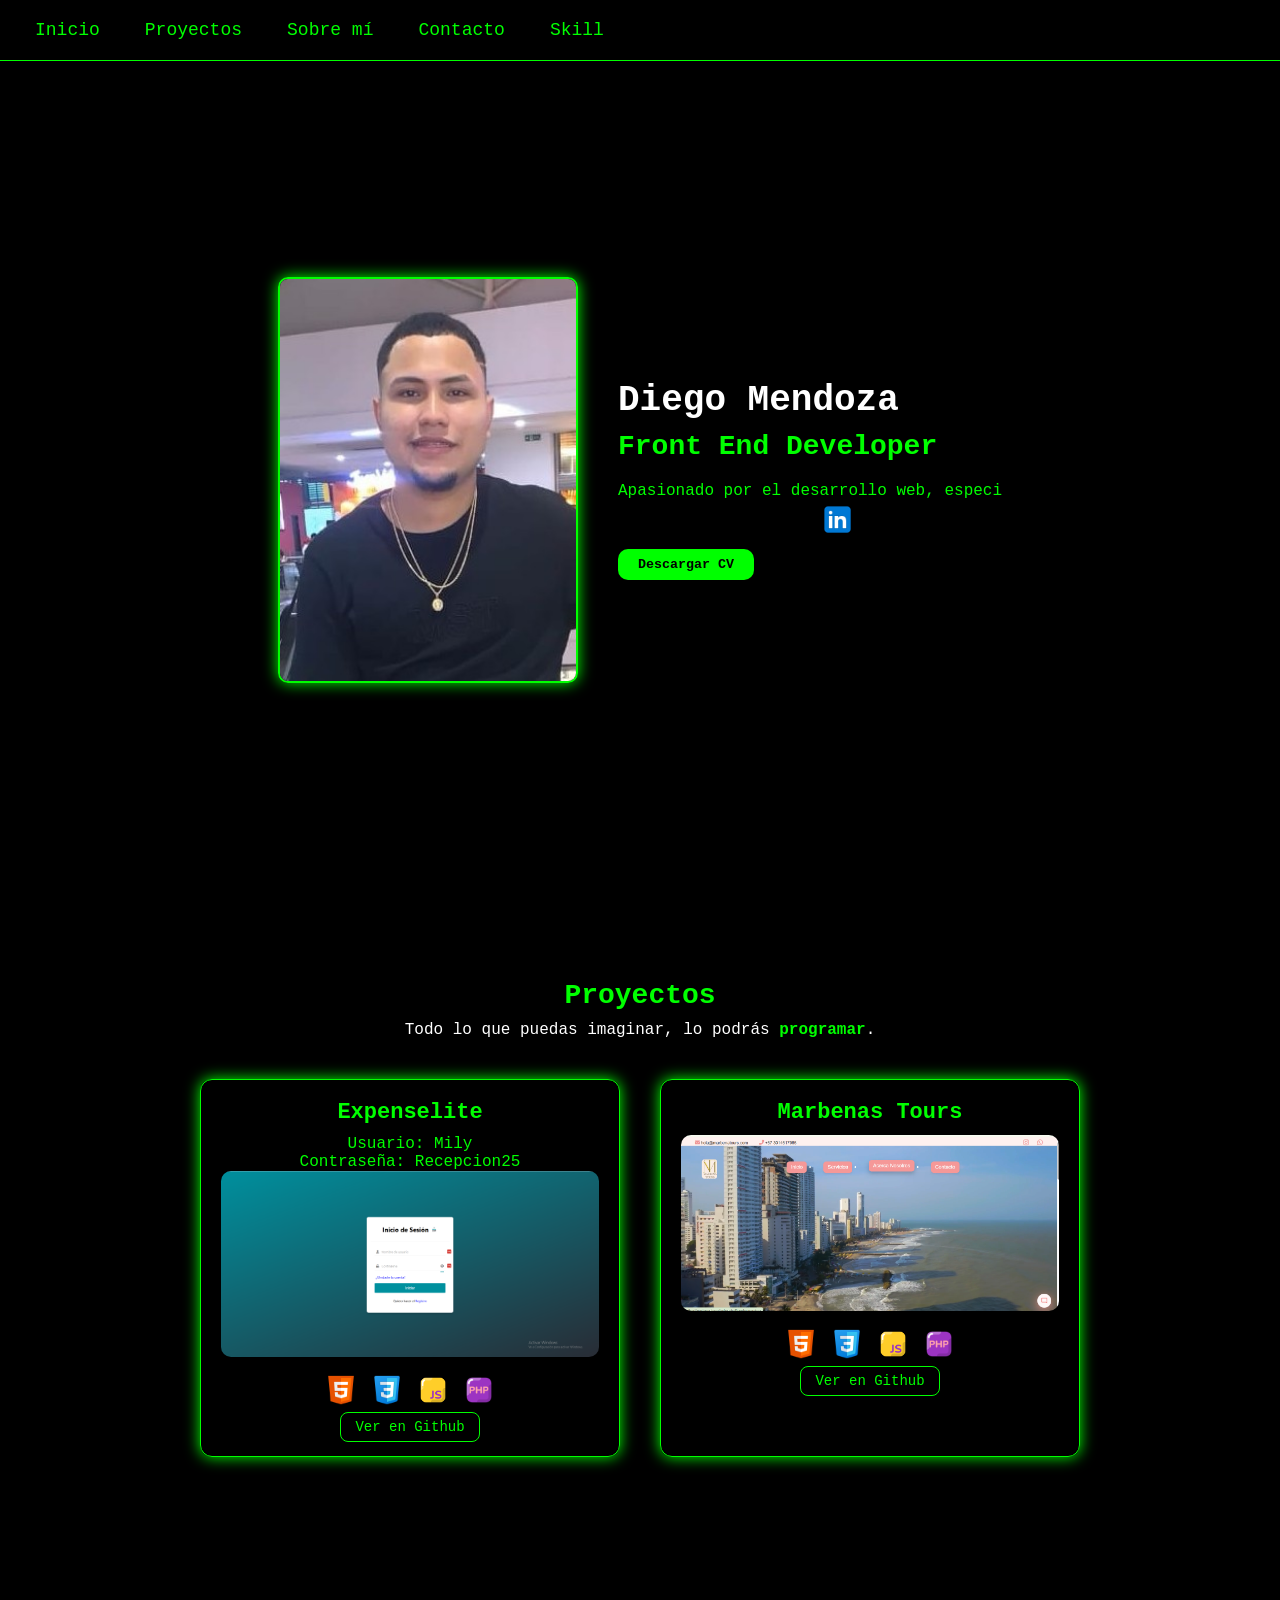
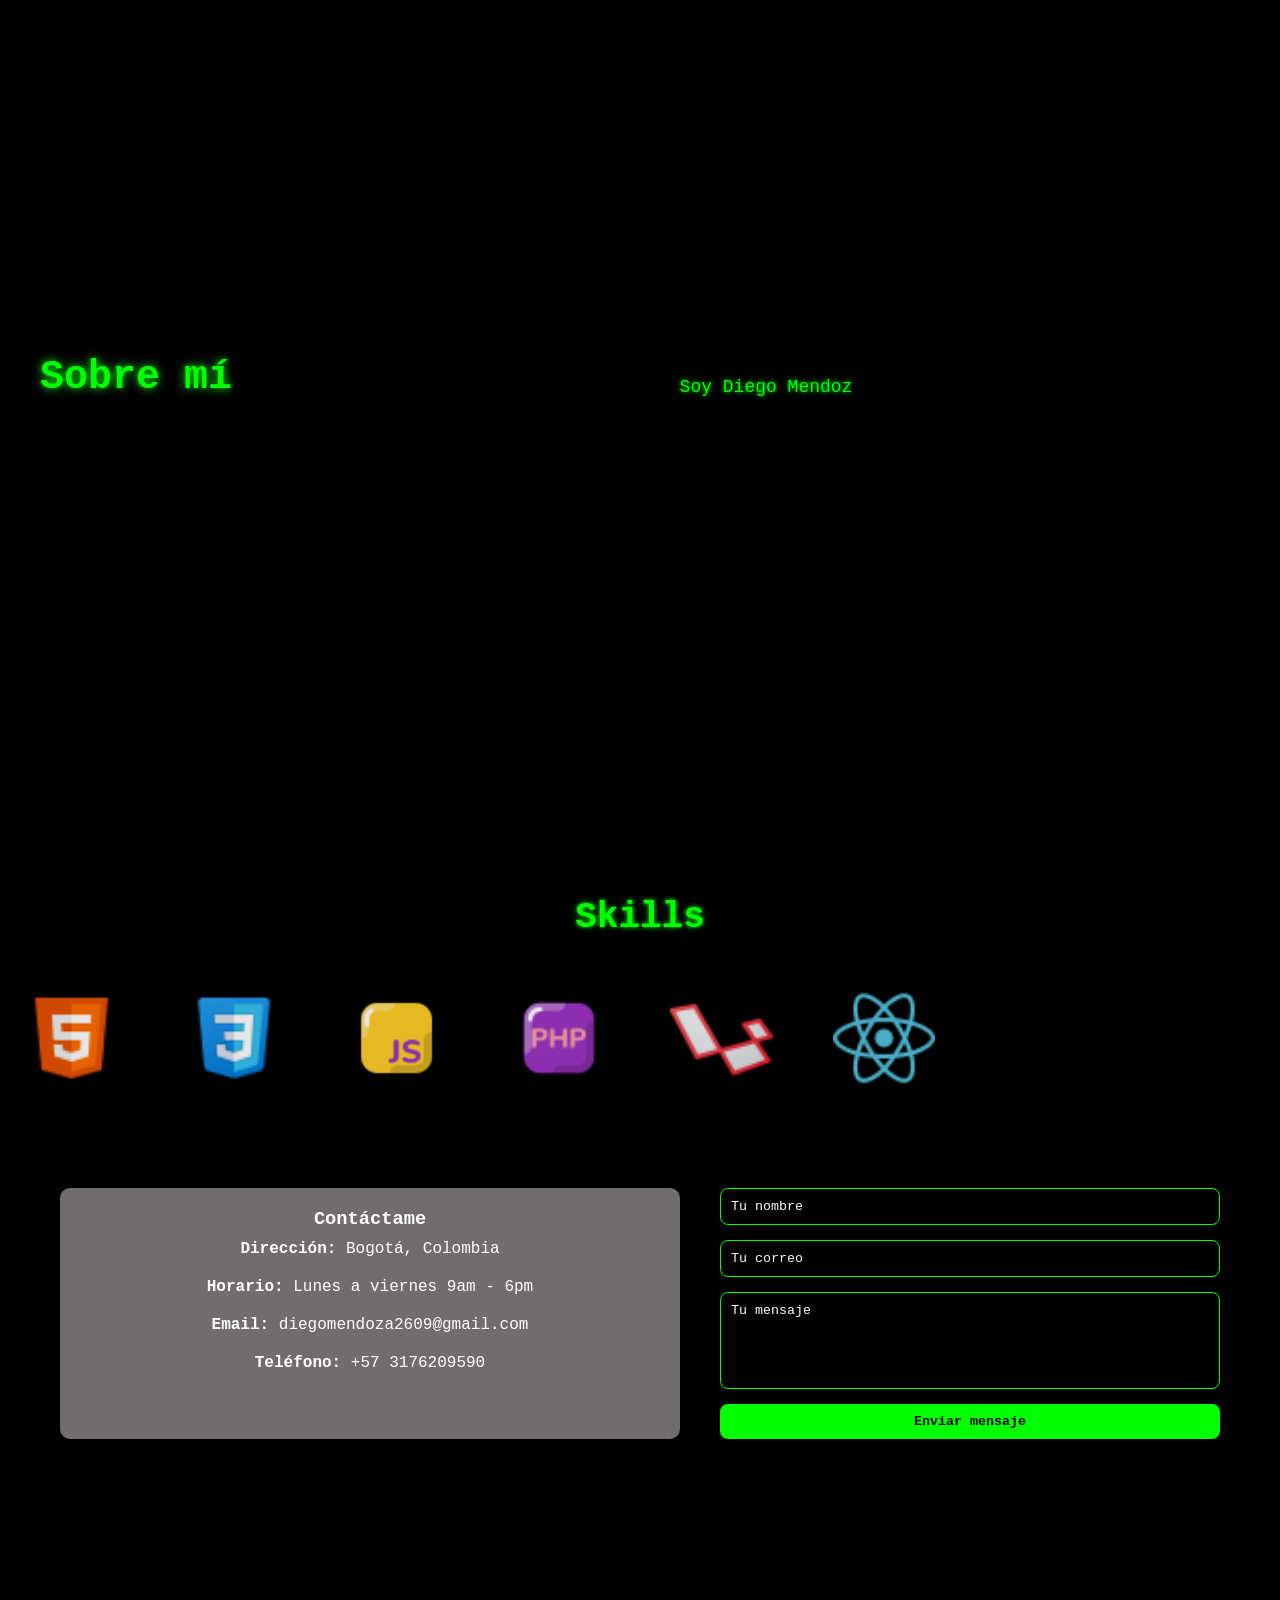
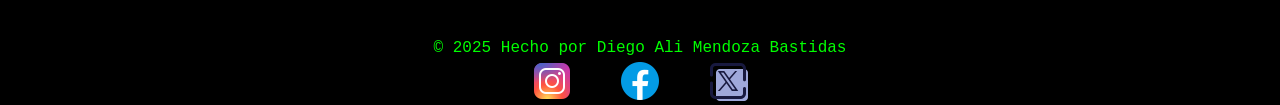
==== index.html @ 2809f69c "eliminacion de archivos js que y ano se estan utilizando" ====
<!DOCTYPE html>
<html lang="es">

<head>
    <meta charset="UTF-8" />
    <meta name="viewport" content="width=device-width, initial-scale=1.0" />
    <title>Mi Portafolio - Diego Mendoza</title>
    <link rel="stylesheet" href="/css/base.css">
    <link rel="stylesheet" href="/css/navbar.css">
    <link rel="stylesheet" href="/css/hero.css">
    <link rel="stylesheet" href="/css/proyectos.css">
    <link rel="stylesheet" href="/css/skills.css">
    <link rel="stylesheet" href="/css/sobre_mi.css">
    <link rel="stylesheet" href="/css/contacto.css">
    <link rel="stylesheet" href="/css/modal.css">
    <link rel="stylesheet" href="/css/footer.css">

</head>

<body>
    <video autoplay muted loop id="video-fondo">
        <source src="video//video_fondo.mp4" type="video/mp4">
    </video>
    <!-- NAVBAR -->
    <header class="navbar">
        <nav>
            <button id="botn-menu" class="menu-toggle" onclick="toggleMenu()">
                <divi id="menu" class="hidden">
                  <img id="imagen-responsive" src="img/icons_menu.png" alt="Imagen" class="img-menu">
            </button>
            <ul id="navbar-links" class="navbar-links">
                <li><a href="index.html">Inicio</a></li>
                <li><a href="#proyectos">Proyectos</a></li>
                <li><a href="#sobremi">Sobre mí</a></li>
                <li><a href="#contacto">Contacto</a></li>
                <li><a href="#skill">Skill</a></li>
            </ul>
            </div>
        </nav>
    </header>


    <!-- HERO -->
    <main class="hero" id="inicio">
        <div class="imagen_personal">
            <img src="img/img_personal.jpeg" alt="Foto de Diego Mendoza" />
        </div>
        <div class="contenido_texto">
            <h1 id="h1_titulo">Diego Mendoza</h1>
            <h2 class="titulo_front">Front End Developer</h2>
            <p class="descripcion">
                <!---  Apasionado por el desarrollo web, especializado en interfaces modernas y escalables usando tecnologías
                como HTML, CSS, JavaScript, PHP, Laravel y React. Comprometido con crear experiencias digitales que
                impacten.-->
            </p>
            <p id="typewriter-index"></p>
            <div class="links">
                <a href="https://github.com/10G0MENDOZA" target="_blank">
                    <img src="img/icon_git.png" alt="GitHub" />
                </a>
                <a id="linktwo" href="https://www.linkedin.com/in/diego-ali-mendoza-bastidas-1650202a4/"
                    target="_blank">
                    <img src="img/icon_linkedin.png" alt="LinkedIn" />
                </a>
            </div>
            <div class="cv">
                <a href="Cv/Hoja De Vida Diego Mendoza.pdf" download>
                    <button>Descargar CV</button>
                </a>
            </div>
        </div>
    </main>
    <!-- PROYECTOS -->
    <section id="proyectos" class="proyectos">
        <h2>Proyectos</h2>
        <p class="subtitulo">Todo lo que puedas imaginar, lo podrás <span class="resaltado">programar</span>.</p>

        <div class="galeria-proyectos">
            <!-- Proyecto Expenselite -->
            <div class="card-proyecto js">
                <h4>Expenselite</h4>
                <p>Usuario: Mily <br> Contraseña: Recepcion25</p>
                <a href="https://expenselite.avanceapps.com/" target="_blank">
                    <img class="img-proyecto" src="img/index.png" alt="Expenselite" />
                </a>
                <div class="tecnologias-usadas">
                    <img src="img/icons_html.png" alt="HTML" />
                    <img src="img/icons_css.png" alt="CSS" />
                    <img src="img/icons_javascript.png" alt="JS" />
                    <img src="img/icons_php.png" alt="PHP" />
                </div>
                <a href="https://github.com/10G0MENDOZA/Expenselite" class="btn-ver-en-vivo" target="_blank">Ver en
                    Github</a>
            </div>

            <!-- Proyecto Marbenas Tours -->
            <div class="card-proyecto js">
                <h4>Marbenas Tours</h4>
                <a href="https://marbenastours.lovestoblog.com" target="_blank">
                    <img id="img_marbena" class="img-proyecto" src="img/index_marbenas.png" alt="Marbenas Tours" />
                </a>
                <div id="tecnomar" class="tecnologias-usadas">
                    <img src="img/icons_html.png" alt="HTML" />
                    <img src="img/icons_css.png" alt="CSS" />
                    <img src="img/icons_javascript.png" alt="JS" />
                    <img src="img/icons_php.png" alt="PHP" />
                </div>
                <a href="https://github.com/10G0MENDOZA/Marbenas-Tours" id="btvivoMarb" class="btn-ver-en-vivo"
                    target="_blank">Ver en
                    Github</a>
            </div>
        </div>
    </section>


    <!-- SOBRE MÍ -->
    <section id="sobremi" class="sobremi">
        <h2>Sobre mí</h2>

        <!-- Este párrafo será escrito dinámicamente -->
        <p id="typewriter-text"></p>
    </section>

    </section>
    <section id="skill">
        <h2 class="titulo-skill">Skills</h2>

        <div class="skills-container">
            <ul class="skills">
                <li><img src="img/icons_html.png" alt="HTML" /></li>
                <li><img src="img/icons_css.png" alt="CSS" /></li>
                <li><img src="img/icons_javascript.png" alt="JavaScript" /></li>
                <li><img src="img/icons_php.png" alt="PHP" /></li>
                <li><img src="img/icons_laravel.png" alt="Laravel" /></li>
                <li><img src="img/icons_react.png" alt="React" /></li>
                <li><img src="img/icon_git.png" alt="GitHub" /></li>
                <li><img src="img/icons_cpanel.png" alt="GitHub" /></li>
            </ul>
        </div>
    </section>

    <section id="contacto" class="contacto">
        <div class="contacto-container">
            <!-- IZQUIERDA: Info de contacto -->
            <div class="info-contacto">
                <h3>Contáctame</h3>
                <p><strong>Dirección:</strong> Bogotá, Colombia</p>
                <p><strong>Horario:</strong> Lunes a viernes 9am - 6pm</p>
                <p><strong>Email:</strong> diegomendoza2609@gmail.com</p>
                <p><strong>Teléfono:</strong> +57 3176209590</p>
            </div>

            <!-- DERECHA: Formulario -->
            <form class="formulario-contacto" action="mailto:diego@example.com" method="post" enctype="text/plain">
                <input type="text" name="nombre" placeholder="Tu nombre" required />
                <input type="email" name="email" placeholder="Tu correo" required />
                <textarea name="mensaje" placeholder="Tu mensaje" rows="5" required></textarea>
                <button type="submit">Enviar mensaje</button>
            </form>
        </div>
    </section>

    <!--FOOTER-->
    <footer>
        <div class="footer">
            <p id="text-principal-footer">&copy; 2025 Hecho por Diego Ali Mendoza Bastidas</p>
            <nav>

                <!--- <li><a href="index.html">Inicio</a></li>
                <li><a href="#proyectos">Contactos</a></li>
                <li><a href="#sobremi">Sobremi</a></li>
                <li><a href="#contacto">Contacto</a></li>
                <li><a href="#skill">Skill</a></li>
            </nav> -->
        </div>
        <div class="redes">
            <a href="https://www.instagram.com/diegoali2609/" target="_blank">
                <img src="img/icons_instagram.png" alt="emoticons-instagram">
            </a>
            <a href="https://web.facebook.com/10goGO1/" target="_blank">
                <img src="img/icons_facebook.png" alt="emoticons-facebook">
            </a>
            <a href="https://x.com/?lang=es" target="_blank">
                <img src="img/icons_x.png" alt="emoticons-x">
            </a>

        </div>
    </footer>
    <script src="js/index.js"></script>
    <script src="js/sobre_mi.js"></script>
    <script src="js/ocultar_menu.js"></script>
    <script src="js/ocultar_foto.js"></script>
</body>

</html>
---- css/base.css ----
/* Reset & Base */
* {
  margin: 0;
  padding: 0;
  box-sizing: border-box;
  font-family: 'Courier New', monospace;
}

body {
  background-color: #000;
  color: #00ff00;
  overflow-y: auto;
}

a {
  text-decoration: none;
  color: inherit;
}

img {
  max-width: 100%;
  display: block;
}

#h1_titulo {
  color: white;
}

/* Navbar */
.navbar {
  position: fixed;
  top: 0;
  width: 100%;
  background-color: #000;
  z-index: 1000;
  padding: 20px;
  text-align: right;
  border-bottom: 1px solid #00ff00;
}

.navbar ul {
  list-style: none;
}

.navbar li {
  display: inline-block;
  margin: 0 15px;
}

.navbar a {
  color: #00ff00;
  font-size: 18px;
  transition: 0.3s;
}

.navbar a:hover {
  color: #0f0;
  text-shadow: 0 0 10px #0f0;
}

/* Hero Section */
.hero {
  display: flex;
  flex-direction: row;
  align-items: center;
  justify-content: center;
  padding: 120px 20px 60px;
  gap: 40px;
  flex-wrap: wrap;
  min-height: 100vh;
}

.imagen_personal img {
  width: 300px;
  border-radius: 10px;
  border: 2px solid #00ff00;
  box-shadow: 0 0 15px #00ff00;
}

.contenido_texto {
  max-width: 600px;
  text-align: left;
}

.contenido_texto h1 {
  font-size: 36px;
  margin-bottom: 10px;
}

.titulo_front {
  font-size: 28px;
  color: #00ff00;
  margin-bottom: 20px;
}

.descripcion {
  font-size: 16px;
  line-height: 1.6;
  margin-bottom: 20px;
}
.links {
  display: flex;
  gap: 20px;
  justify-content: center;
  align-items: center;
}

.links a {
  display: flex;
  align-items: center;
  justify-content: center;
}

.links img {
  width: 35px;
  cursor: pointer;
  border-radius: 10px;
  transition: transform 0.3s, filter 0.3s;
}

#linktwo {
  border-radius: 10px;
  padding: 2px; /* opcional para que no se corte */
}

.links img:hover {
  transform: scale(1.1);
  filter: brightness(1.3);
}

.cv button {
  padding: 8px 20px;
  background: #00ff00;
  border: none;
  border-radius: 10px;
  color: black;
  font-weight: bold;
  cursor: pointer;
  margin-top: 10px;
}

.cv button:hover {
  transform: scale(1.1);
  filter: brightness();

}

#video-fondo {
  position: fixed;
  top: 0;
  left: 0;
  width: 100vw;
  height: 100vh;
  object-fit: cover;
  z-index: -1;
  filter: brightness(0.3) blur(1px);
  pointer-events: none;
  /* No interfiere con clics */
}

/* 📱 Responsivo para pantallas menores a 768px */
@media (max-width: 768px) {
  .hero {
    flex-direction: column;
    padding: 100px 20px 40px;
    text-align: center;
  }

  .imagen_personal img {
    width: 200px;
    margin-bottom: 20px;
  }

  .contenido_texto {
    max-width: 100%;
    text-align: center;
  }

  .contenido_texto h1 {
    font-size: 28px;
  }

  .titulo_front {
    font-size: 22px;
  }

  .descripcion {
    font-size: 15px;
  }

  .links img {
    left: 0;
    top: 0;
    margin: 0 10px;

 
  }

  #linktwo {
    position: relative;
    left: 0;
    top: -5px;
    margin-top: 10px;
  }

  .cv button {
    font-size: 14px;
    padding: 6px 16px;
  }
}
---- css/navbar.css ----
/* Estilos generales */
.navbar {
    position: fixed;
    top: 0;
    width: 100%;
    background-color: #000;
    z-index: 1000;
    padding: 20px;
    border-bottom: 1px solid #00ff00;
}

/*#miImagen {
      width: 300px;
      transition: opacity 0.3s ease;
    }
    .oculto {
      display: none;
    }*/

.navbar nav {
    display: flex;
    justify-content: space-between;
    align-items: center;
}

.navbar-links {
    list-style: none;
    display: flex;
    gap: 15px;
    margin: 0;
    padding: 0;

}

.navbar-links li a {
    color: #00ff00;
    font-size: 18px;
    text-decoration: none;
    transition: 0.3s;
}

.navbar-links li a:hover {
    color: #0f0;
    text-shadow: 0 0 10px #0f0;
}

/* Botón de menú (solo visible en móviles) */
.menu-toggle {
    display: none;
    background: none;
    border: none;
    cursor: pointer;
}

.menu-toggle img {
    width: 30px;
    height: auto;
}

/* Responsive */
@media (max-width: 768px) {
    .navbar-links {
        display: none;
        flex-direction: column;
        background: transparent;
        position: absolute;
        top: 90px;
        right: 0;
        width: 100%;
        padding: 10px 0;

    }

    .navbar {
        border-bottom: none !important;
    }

    .navbar-links.show {
        display: flex;
    }

    .menu-toggle {
        display: block;
    }
    .img-menu {
  width: 100%;
  max-width: 300px;
  height: auto;
}

.oculta {
  display: none;
}
}
---- css/hero.css ----
/* navbar.css */
.navbar {
    position: fixed;
    top: 0;
    width: 100%;
    background: transparent;
    z-index: 1000;
    padding: 20px;
    text-align: right;
    border-bottom: 1px solid #00ff00;
}

.navbar ul {
    list-style: none;
}

.navbar li {
    display: inline-block;
    margin: 0 15px;
}

.navbar a {
    color: #00ff00;
    font-size: 18px;
    transition: 0.3s;
}

.navbar a:hover {
    color: #0f0;
    text-shadow: 0 0 10px #0f0;
}
---- css/proyectos.css ----
/* SECCIÓN GENERAL DE PROYECTOS */
.proyectos {
    padding: 80px 20px;
    text-align: center;
    background-color: transparent;
}

/* Título de sección */
.proyectos h2 {
    font-size: 28px;
    color: #00ff00;
    margin-bottom: 10px;
}

/* Subtítulo debajo del título */
.subtitulo {
    color: #fff;
    font-size: 16px;
    margin-bottom: 40px;
}

/* Palabra resaltada */
.resaltado {
    color: #0f0;
    font-weight: bold;
}

/* CONTENEDOR DE PROYECTOS: horizontal en pantallas grandes */
.galeria-proyectos {
    display: flex;
    flex-wrap: wrap;
    justify-content: center;
    gap: 40px;
}

/* TARJETA INDIVIDUAL DEL PROYECTO */
.card-proyecto {
    background-color: rgba(0, 0, 0, 0.3);
    border: 1px solid #00ff00;
    border-radius: 12px;
    padding: 20px;
    width: 100%;
    max-width: 420px;
    box-shadow: 0 0 15px #00ff00;
    transition: transform 0.3s;
}

.card-proyecto:hover {
    transform: translateY(-15px);
}

/* Título de cada proyecto */
.card-proyecto h4 {
    font-size: 22px;
    color: #00ff00;
    margin-bottom: 10px;
}

/* Imagen del proyecto */
.img-proyecto {
    width: 100%;
    max-height: 250px;
    object-fit: contain;
    border-radius: 10px;
    margin-bottom: 15px;
}


/* Tecnologías usadas (iconos) */
.tecnologias-usadas {
    display: flex;
    justify-content: center;
    gap: 10px;
    margin: 10px 0;
    flex-wrap: wrap;
    
}

.tecnologias-usadas img {
    width: 36px;
    height: 36px;
    transition: transform 0.2s;
}

.tecnologias-usadas img:hover {
    transform: scale(1.1);
}

/* BOTÓN VER EN VIVO */
.btn-ver-en-vivo {
    padding: 6px 14px;
    font-size: 14px;
    background-color: transparent;
    border: 1px solid #00ff00;
    color: #00ff00;
    border-radius: 8px;
    text-decoration: none;
    transition: 0.3s;
}

.btn-ver-en-vivo:hover {
    background-color: rgb(156, 6, 243);
    color: white;
}


@media (max-width: 768px) {
  .proyectos {
    padding: 100px 20px 40px;
    text-align: center;
  }

  .card-proyecto {
    width: 100%;
    max-width: 320px;
    margin-bottom: 40px;
  }

  .subtitulo {
    max-width: 100%;
    text-align: center;
  }

  .img-proyecto {
    max-height: 200px;
    margin-bottom: 15px;
  }

  .tecnologias-usadas {
    justify-content: center;
    gap: 10px;
    margin-top: 10px;
  }
}
---- css/skills.css ----
#skill {
  position: relative;
  padding: 60px 20px;
  /* Ajustado para ser más flexible */
  text-align: center;
  color: #00ff00;
}

.titulo-skill {
  font-size: 36px;
  margin-bottom: 40px;
  color: #00ff00;
  text-shadow: 0 0 5px #00ff00;
}

.skills-container {
  overflow: hidden;
  width: 100%;
  position: relative;
}

.skills {
  display: flex;
  gap: 60px;
  padding: 0;
  margin: 0;
  list-style: none;
  animation: deslizar 20s linear infinite;

}

.skills li {
  display: flex;
  flex-direction: column;
  align-items: center;
  min-width: 100px;
  opacity: 0.9;
  transition: transform 0.3s;
}

.skills li img {
  width: 120px;
  height: 120px;
  object-fit: contain;
}

.skills li:hover {
  transform: scale(1.1);
  opacity: 1;
}

/* Animación de desplazamiento horizontal */
@keyframes deslizar {
  0% {
    transform: translateX(100%);
  }

  100% {
    transform: translateX(-100%);
  }
}


/* Estilos RESPONSIVOS  */

@media (max-width: 768px) {
  #skill {
    padding: 40px 10px;
    /* Reduce espacio para móviles */
  }

  .skills {
    flex-direction: column;
    /* En lugar de horizontal, se apilan */
    gap: 30px;
    animation: none;
    /* Quita animación horizontal en móviles */
  }

  .skills li img {
    width: 80px;
    height: 80px;
  }

}
---- css/sobre_mi.css ----
/* sobremi.css */
.sobremi {
    display: flex;
    flex-wrap: wrap;
    align-items: center;
    justify-content: center;
    padding: 80px 40px;

    min-height: 100vh;
    color: #ccc;
    gap: 60px;
    position: relative;
    overflow: hidden;
}

/* Efecto de glow suave alrededor */
.sobremi::before {
    content: "";
    position: absolute;
    top: -10%;
    left: -10%;
    width: 120%;
    height: 120%;

    z-index: 0;
    animation: pulse 6s infinite ease-in-out;
}

@keyframes pulse {

    0%,
    100% {
        transform: scale(1);
        opacity: 0.7;
    }

    50% {
        transform: scale(1.2);
        opacity: 0.4;
    }
}

.sobremi-contenido {
    max-width: 600px;
    z-index: 1;
    text-align: left;
}

.sobremi h2 {
    color: #00ff00;
    font-size: 40px;
    margin-bottom: 20px;
    text-shadow: 0 0 10px #00ff00;
}

.sobremi p {
    font-size: 18px;
    line-height: 1.6;
    color: #ccc;
    text-shadow: 0 0 2px #0f0;
}

.sobremi .btn-contactar {
    margin-top: 30px;
    padding: 10px 20px;
    border: 1px solid #00ff00;
    color: #00ff00;
    background-color: transparent;
    border-radius: 8px;
    font-size: 16px;
    cursor: pointer;
    transition: 0.3s;
    text-decoration: none;
    display: inline-block;
}

.sobremi .btn-contactar:hover {
    background-color: rgb(156, 6, 243);
    color: white;
    border-color: rgb(156, 6, 243);
}

/* Imagen tipo avatar o retrato */
.sobremi-imagen {
    width: 280px;
    height: 280px;
    background-image: url('../img/PRUEBA.jpeg');
    /* Usa la que tengas */
    background-size: cover;
    background-position: center;
    border-radius: 50%;
    box-shadow: 0 0 20px #00ff00;
    z-index: 1;
    transition: transform 0.3s ease;
}

.sobremi-imagen:hover {
    transform: scale(1.05) rotate(2deg);
}

#typewriter-text {
    color: #00ff00;
    font-size: 18px;
    text-shadow: 0 0 5px #0f0;
    white-space: pre-wrap;
    /* respeta saltos de línea */
    max-width: 700px;
    margin: 10px auto;
    line-height: 1.6;
}
---- css/contacto.css ----
/* contacto.css */
.contacto {
    position: relative;
    padding: 60px 20px;
    text-align: center;
    top: -70px;

}

.contacto h2 {
    color: #0f0;
    margin-bottom: 20px;
}

.contacto p {
    margin-bottom: 20px;
    font-size: 16px;
}

.contacto form {
    display: flex;
    flex-direction: column;
    max-width: 500px;
    margin: 0 auto;
    gap: 15px;
}

.contacto input,
.contacto textarea {
    padding: 10px;
    border: 1px solid #00ff00;
    background: #000;
    color: white;
    border-radius: 8px;
    resize: none;
}

.contacto button {
    padding: 10px;
    background-color: #00ff00;
    color: black;
    font-weight: bold;
    border: none;
    border-radius: 8px;
    cursor: pointer;
}

.contacto button:hover {
    background-color: rgb(156, 6, 243);
    color: white;
}

.contacto input::placeholder,
.contacto textarea::placeholder {
    color: white;
}
.contacto-container {
  display: flex;
  flex-wrap: wrap;
  gap: 40px;
  justify-content: center;
  padding: 40px;

  color: white;
}

.info-contacto {
    position: relative;
  flex: 1;
  width: 100%;
  background: #726d6d;
  border-radius: 10px;
}
.info-contacto h3 {
    margin-top: 20px;  /* En vez de position/top */
}

.info-contacto p {
    margin-top: 10px;  /* Ajustable según necesidad */
}

.formulario-contacto {
  flex: 1;
  min-width: 250px;
  display: flex;
  flex-direction: column;
  gap: 15px;
  transition: .5s;
}


input:focus,
textarea:focus {
  position: relative;
  top: -5px;
  padding: 10px;
  border-radius: 5px;
  border: none;
  color: purple;
  transition: all 0.3s ease;
}


button {
  background: purple;
  color: white;
  padding: 10px;
  border: none;
  border-radius: 5px;
}

/*Responsivos*/
@media (max-width: 768px) {

    .contacto-container{
     flex-direction:  column;
    padding: 20px;
    gap: 20px;
    }

    .info-contacto{
        width: 100%;
        flex: unset;
    }

    .contacto form {
        width: 100%;
        max-width: 100%;
    }
}
---- css/modal.css ----
/* modal.css */
.modal {
    display: none;
    position: fixed;
    z-index: 2000;
    top: 0;
    left: 0;
    width: 100%;
    height: 100%;
    background: rgba(0, 0, 0, 0.9);
    justify-content: center;
    align-items: center;
    backdrop-filter: blur(3px);
}

.modal-contenido {
    max-width: 90%;
    max-height: 90%;
    border-radius: 10px;
    border: 2px solid #00ff00;
    box-shadow: 0 0 10px #00ff00;
    padding: 20px;
    background-color: #000;
    color: white;
}

.cerrar {
    position: absolute;
    top: 20px;
    right: 30px;
    font-size: 40px;
    color: #00ff00;
    cursor: pointer;
}
---- css/footer.css ----
#text-principal-footer {
    position: relative;
    text-align: center;
    margin-top: 30px;
}



.redes {
    display: flex;
    justify-content: center;
    gap: 40px;
    flex-wrap: wrap;
}

.redes a {
    position: relative;
    display: inline-block;
    text-decoration: none;
    color: #f4fffe;
    vertical-align: middle;
    transition: transform 0.3s, filter 0.3s;
}

.redes a:hover {
    transform: scale(1.1);
    filter: brightness(1.3);
}

/* RESPONSIVO */
@media (max-width: 768px) {
    #text-principal-footer {
        padding: 40px 10px;
    }

    .redes {
        flex-direction: column;
        align-items: center;
        gap: 30px;
    }

    .redes a {
        width: 80px;
        height: 80px;
    }
}
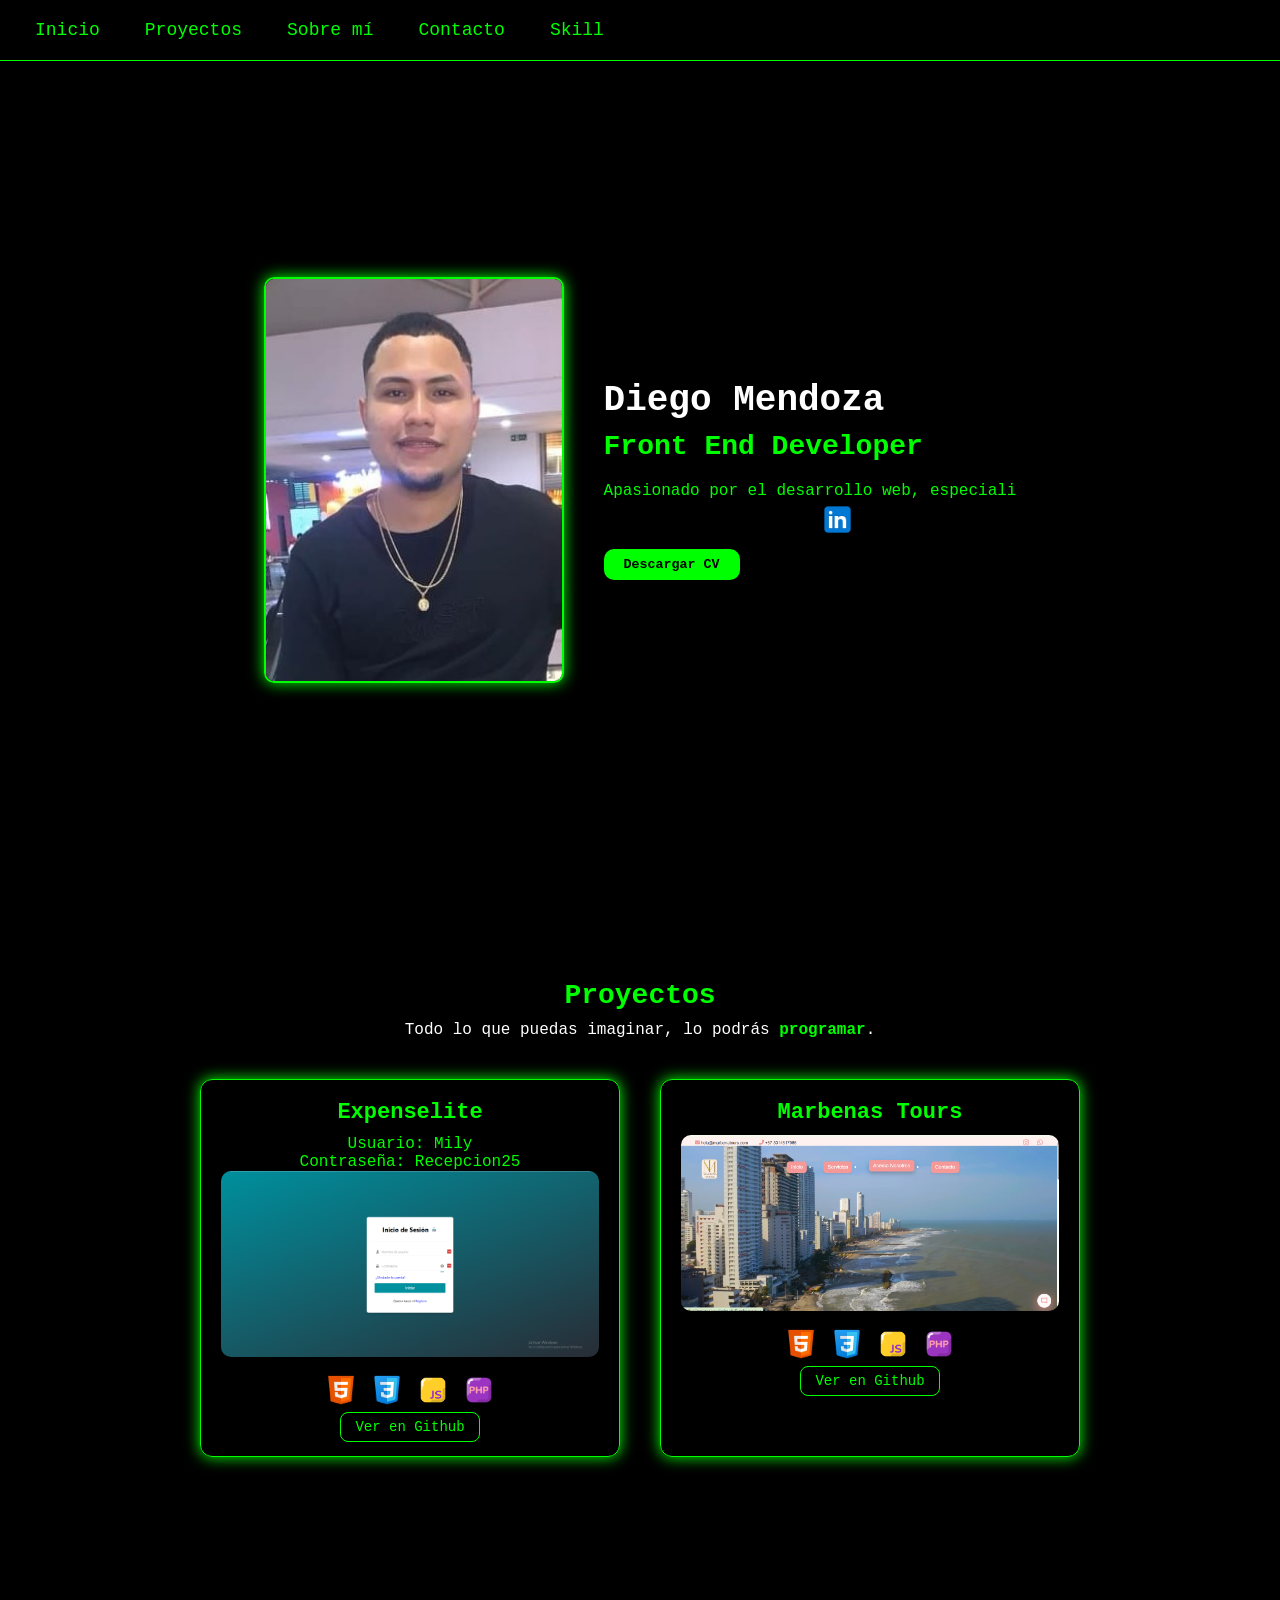
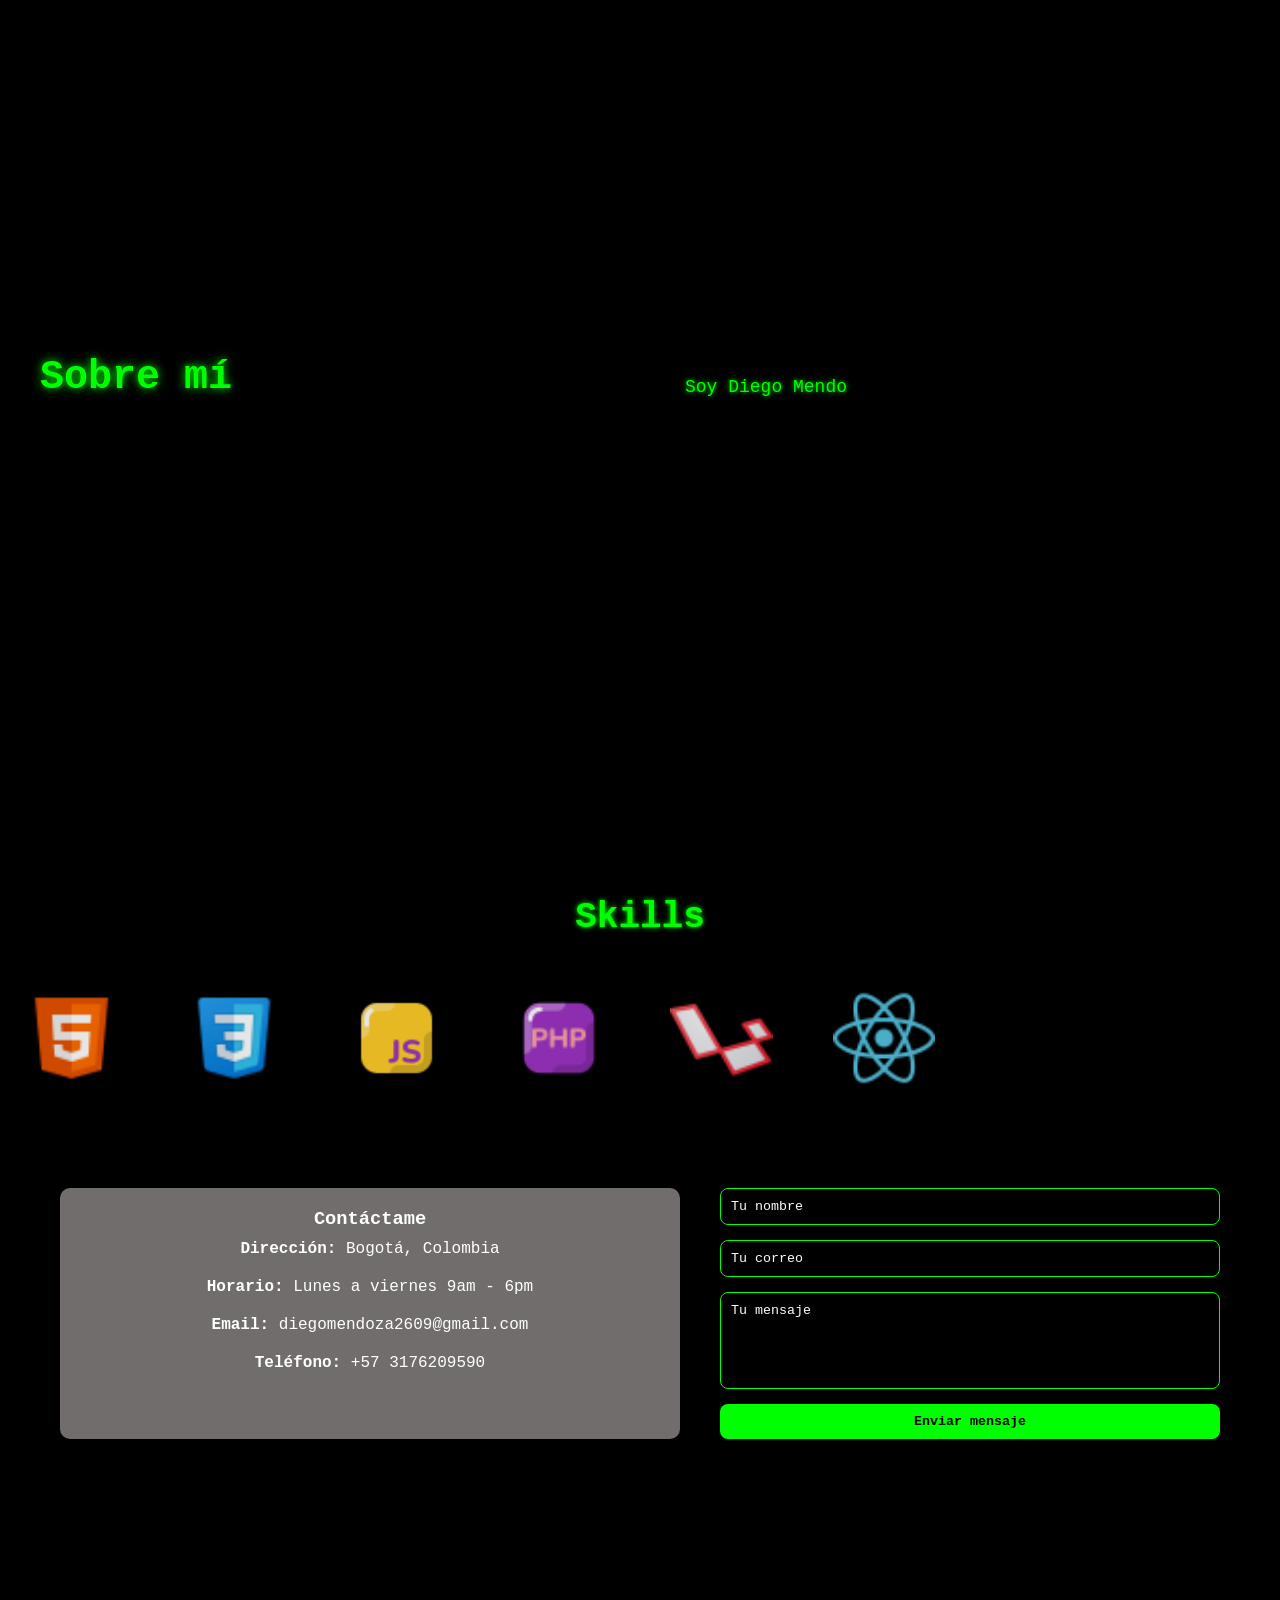
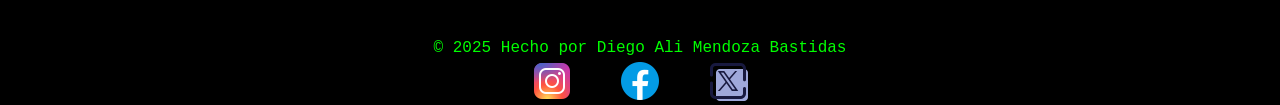
==== commit e325d936: "pruebas de nueva funcionalidad para ocultar fotos en responsive" ====
--- a/index.html
+++ b/index.html
@@ -26,7 +26,7 @@
         <nav>
             <button id="botn-menu" class="menu-toggle" onclick="toggleMenu()">
                 <divi id="menu" class="hidden">
-                  <img id="imagen-responsive" src="img/icons_menu.png" alt="Imagen" class="img-menu">
+                    <img id="imagen-responsive" src="img/icons_menu.png" alt="Imagen" class="img-menu">
             </button>
             <ul id="navbar-links" class="navbar-links">
                 <li><a href="index.html">Inicio</a></li>
--- a/css/base.css
+++ b/css/base.css
@@ -10,6 +10,7 @@
   background-color: #000;
   color: #00ff00;
   overflow-y: auto;
+
 }
 
 a {
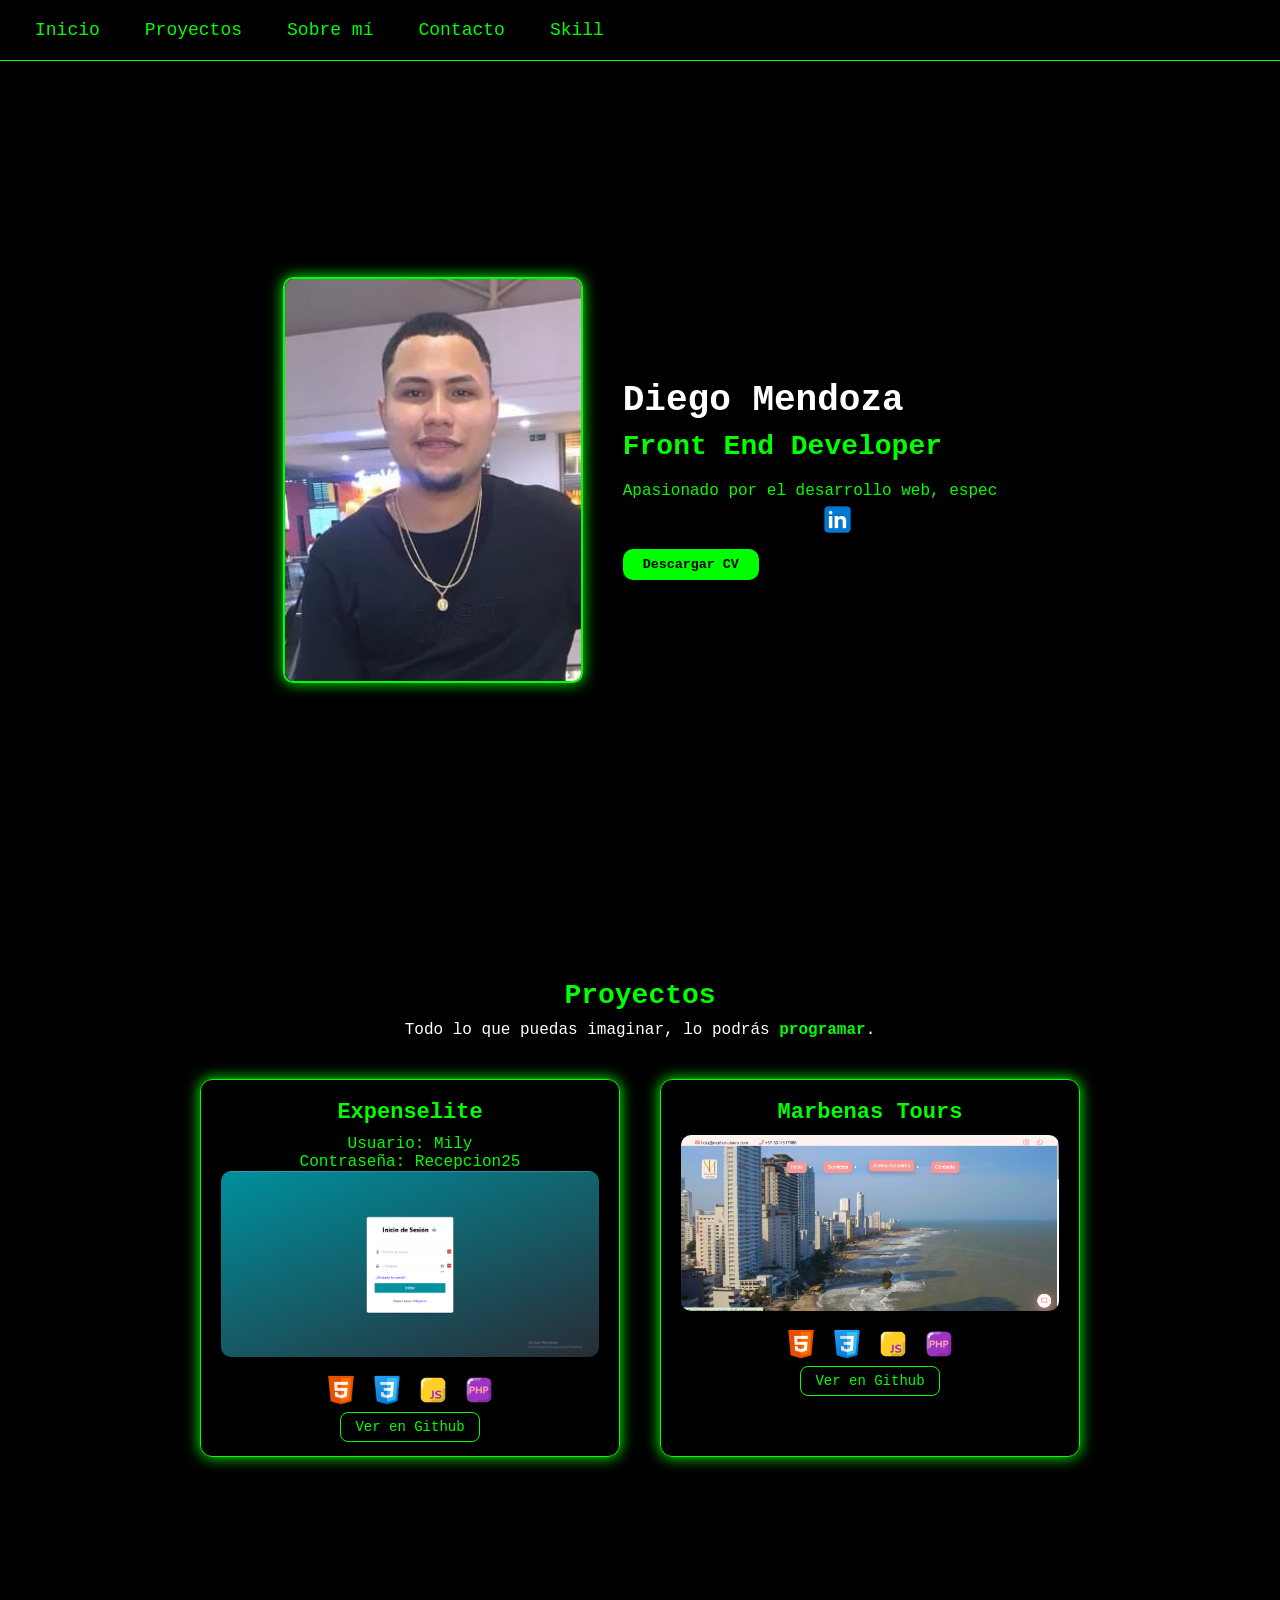
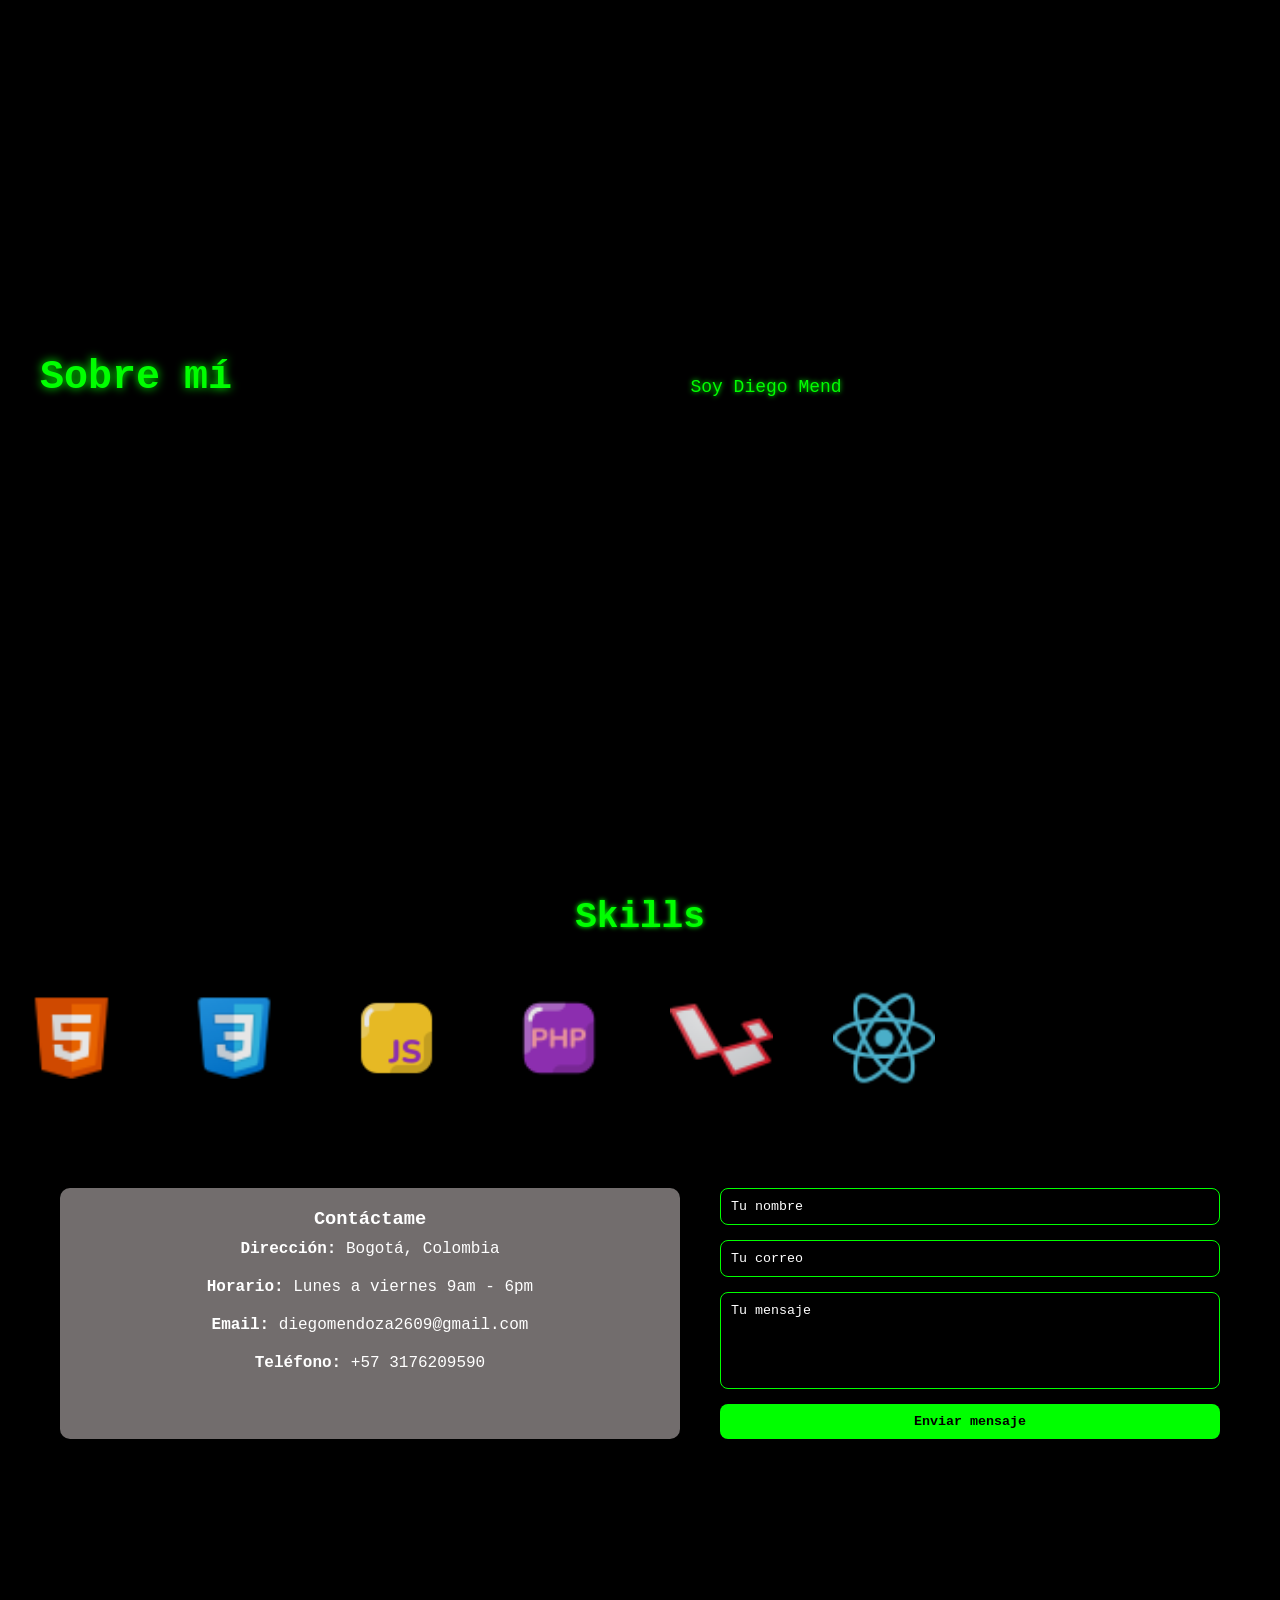
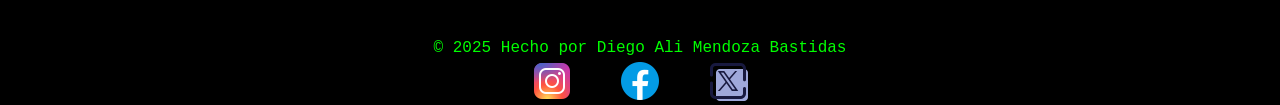
==== commit b239b83b: "agregamos procesar_envio.ph que se encargara de la entrega del correo" ====
--- a/index.html
+++ b/index.html
@@ -151,7 +151,7 @@
             </div>
 
             <!-- DERECHA: Formulario -->
-            <form class="formulario-contacto" action="mailto:diego@example.com" method="post" enctype="text/plain">
+            <form class="formulario-contacto" action="procesar_login.php" method="post" enctype="text/plain">
                 <input type="text" name="nombre" placeholder="Tu nombre" required />
                 <input type="email" name="email" placeholder="Tu correo" required />
                 <textarea name="mensaje" placeholder="Tu mensaje" rows="5" required></textarea>
--- a/css/base.css
+++ b/css/base.css
@@ -77,7 +77,9 @@
   border: 2px solid #00ff00;
   box-shadow: 0 0 15px #00ff00;
 }
-
+.imagen_personal:hover{
+ transform: scale(1.1);
+}
 .contenido_texto {
   max-width: 600px;
   text-align: left;
--- a/css/contacto.css
+++ b/css/contacto.css
@@ -54,71 +54,82 @@
 .contacto textarea::placeholder {
     color: white;
 }
+
 .contacto-container {
-  display: flex;
-  flex-wrap: wrap;
-  gap: 40px;
-  justify-content: center;
-  padding: 40px;
+    display: flex;
+    flex-wrap: wrap;
+    gap: 40px;
+    justify-content: center;
+    padding: 40px;
 
-  color: white;
+    color: white;
 }
 
 .info-contacto {
     position: relative;
-  flex: 1;
-  width: 100%;
-  background: #726d6d;
-  border-radius: 10px;
+    flex: 1;
+    width: 100%;
+    background: #726d6d;
+    border-radius: 10px;
 }
+
+.info-contacto:hover {
+    transform: scale(1.1);
+  
+}
+
+
+
 .info-contacto h3 {
-    margin-top: 20px;  /* En vez de position/top */
+    margin-top: 20px;
+    /* En vez de position/top */
 }
 
 .info-contacto p {
-    margin-top: 10px;  /* Ajustable según necesidad */
+    margin-top: 10px;
+    /* Ajustable según necesidad */
 }
 
 .formulario-contacto {
-  flex: 1;
-  min-width: 250px;
-  display: flex;
-  flex-direction: column;
-  gap: 15px;
-  transition: .5s;
+    flex: 1;
+    min-width: 250px;
+    display: flex;
+    flex-direction: column;
+    gap: 15px;
+    transition: .5s;
 }
 
 
 input:focus,
 textarea:focus {
-  position: relative;
-  top: -5px;
-  padding: 10px;
-  border-radius: 5px;
-  border: none;
-  color: purple;
-  transition: all 0.3s ease;
+    position: relative;
+    top: -5px;
+    padding: 10px;
+    border-radius: 5px;
+    border: none;
+    color: purple;
+    transition: all 0.3s ease;
 }
 
 
 button {
-  background: purple;
-  color: white;
-  padding: 10px;
-  border: none;
-  border-radius: 5px;
+    background: purple;
+    color: white;
+    padding: 10px;
+    border: none;
+    border-radius: 5px;
 }
 
 /*Responsivos*/
 @media (max-width: 768px) {
 
-    .contacto-container{
-     flex-direction:  column;
-    padding: 20px;
-    gap: 20px;
+    .contacto-container {
+        flex-direction: column;
+        padding: 20px;
+        gap: 20px;
     }
 
-    .info-contacto{
+    .info-contacto {
         width: 100%;
         flex: unset;
     }
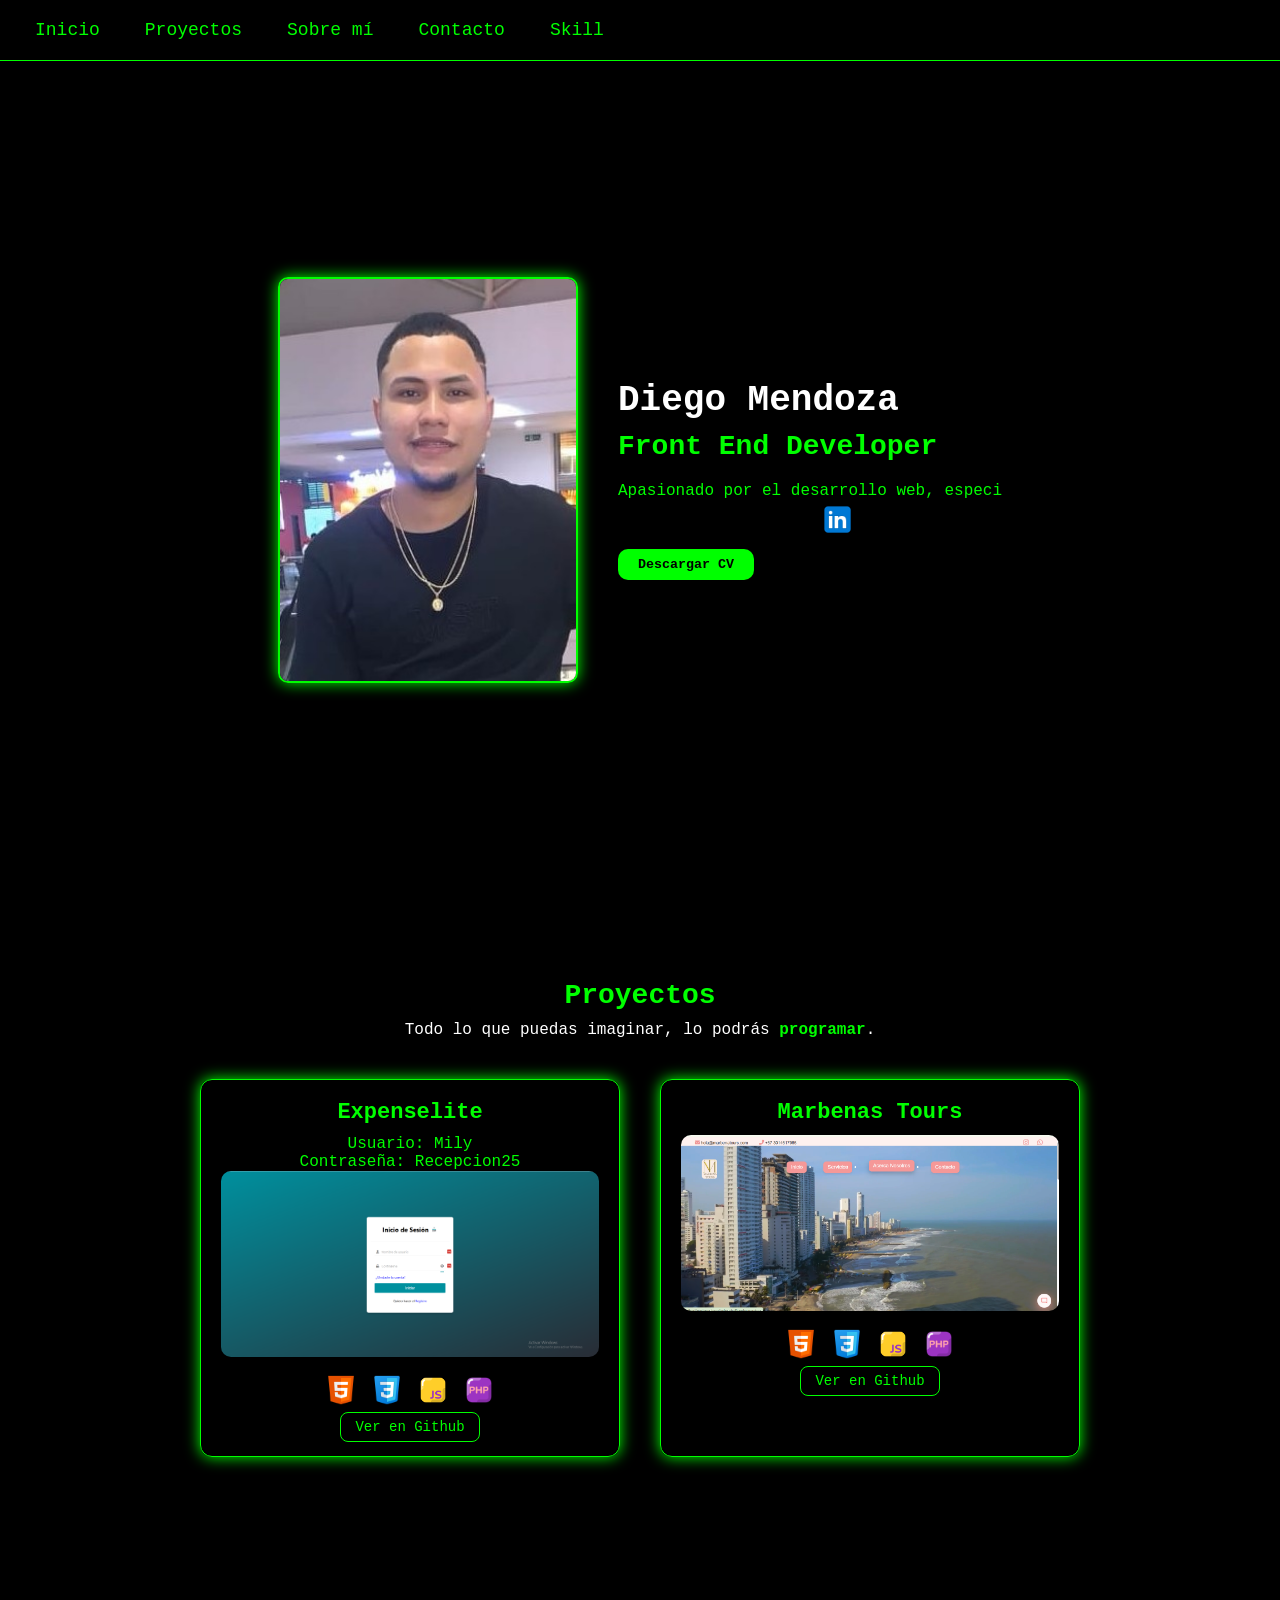
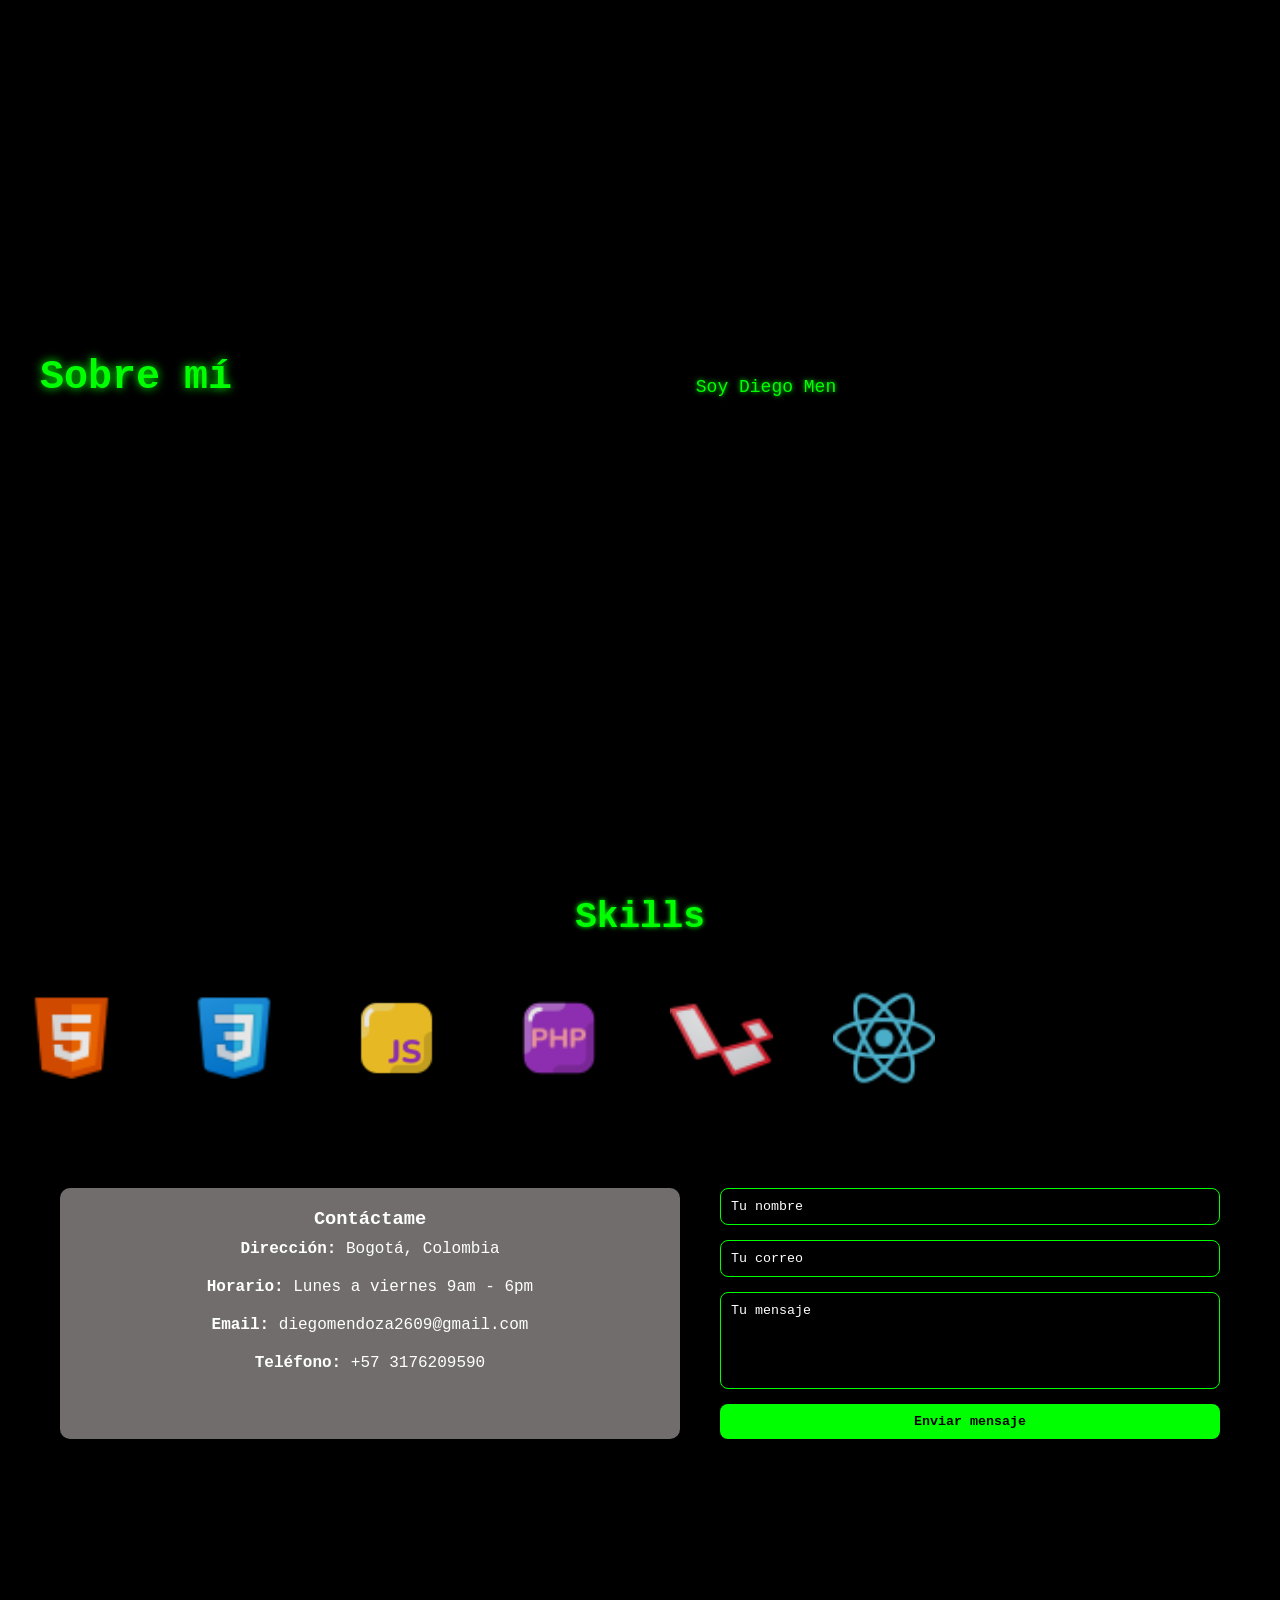
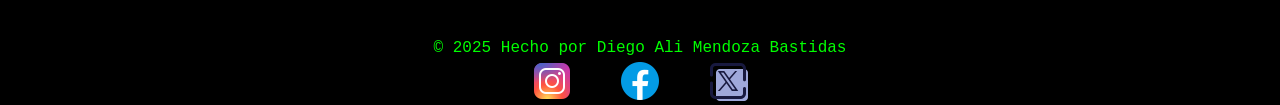
==== commit c35b88a7: "cambios echos en el procesar_envio.php" ====
--- a/index.html
+++ b/index.html
@@ -5,15 +5,15 @@
     <meta charset="UTF-8" />
     <meta name="viewport" content="width=device-width, initial-scale=1.0" />
     <title>Mi Portafolio - Diego Mendoza</title>
-    <link rel="stylesheet" href="/css/base.css">
-    <link rel="stylesheet" href="/css/navbar.css">
-    <link rel="stylesheet" href="/css/hero.css">
-    <link rel="stylesheet" href="/css/proyectos.css">
-    <link rel="stylesheet" href="/css/skills.css">
-    <link rel="stylesheet" href="/css/sobre_mi.css">
-    <link rel="stylesheet" href="/css/contacto.css">
-    <link rel="stylesheet" href="/css/modal.css">
-    <link rel="stylesheet" href="/css/footer.css">
+    <link rel="stylesheet" href="css/base.css">
+    <link rel="stylesheet" href="css/navbar.css">
+    <link rel="stylesheet" href="css/hero.css">
+    <link rel="stylesheet" href="css/proyectos.css">
+    <link rel="stylesheet" href="css/skills.css">
+    <link rel="stylesheet" href="css/sobre_mi.css">
+    <link rel="stylesheet" href="css/contacto.css">
+    <link rel="stylesheet" href="css/modal.css">
+    <link rel="stylesheet" href="css/footer.css">
 
 </head>
 
@@ -151,7 +151,7 @@
             </div>
 
             <!-- DERECHA: Formulario -->
-            <form class="formulario-contacto" action="procesar_login.php" method="post" enctype="text/plain">
+            <form class="formulario-contacto" action="procesar_envio.php" method="post">
                 <input type="text" name="nombre" placeholder="Tu nombre" required />
                 <input type="email" name="email" placeholder="Tu correo" required />
                 <textarea name="mensaje" placeholder="Tu mensaje" rows="5" required></textarea>
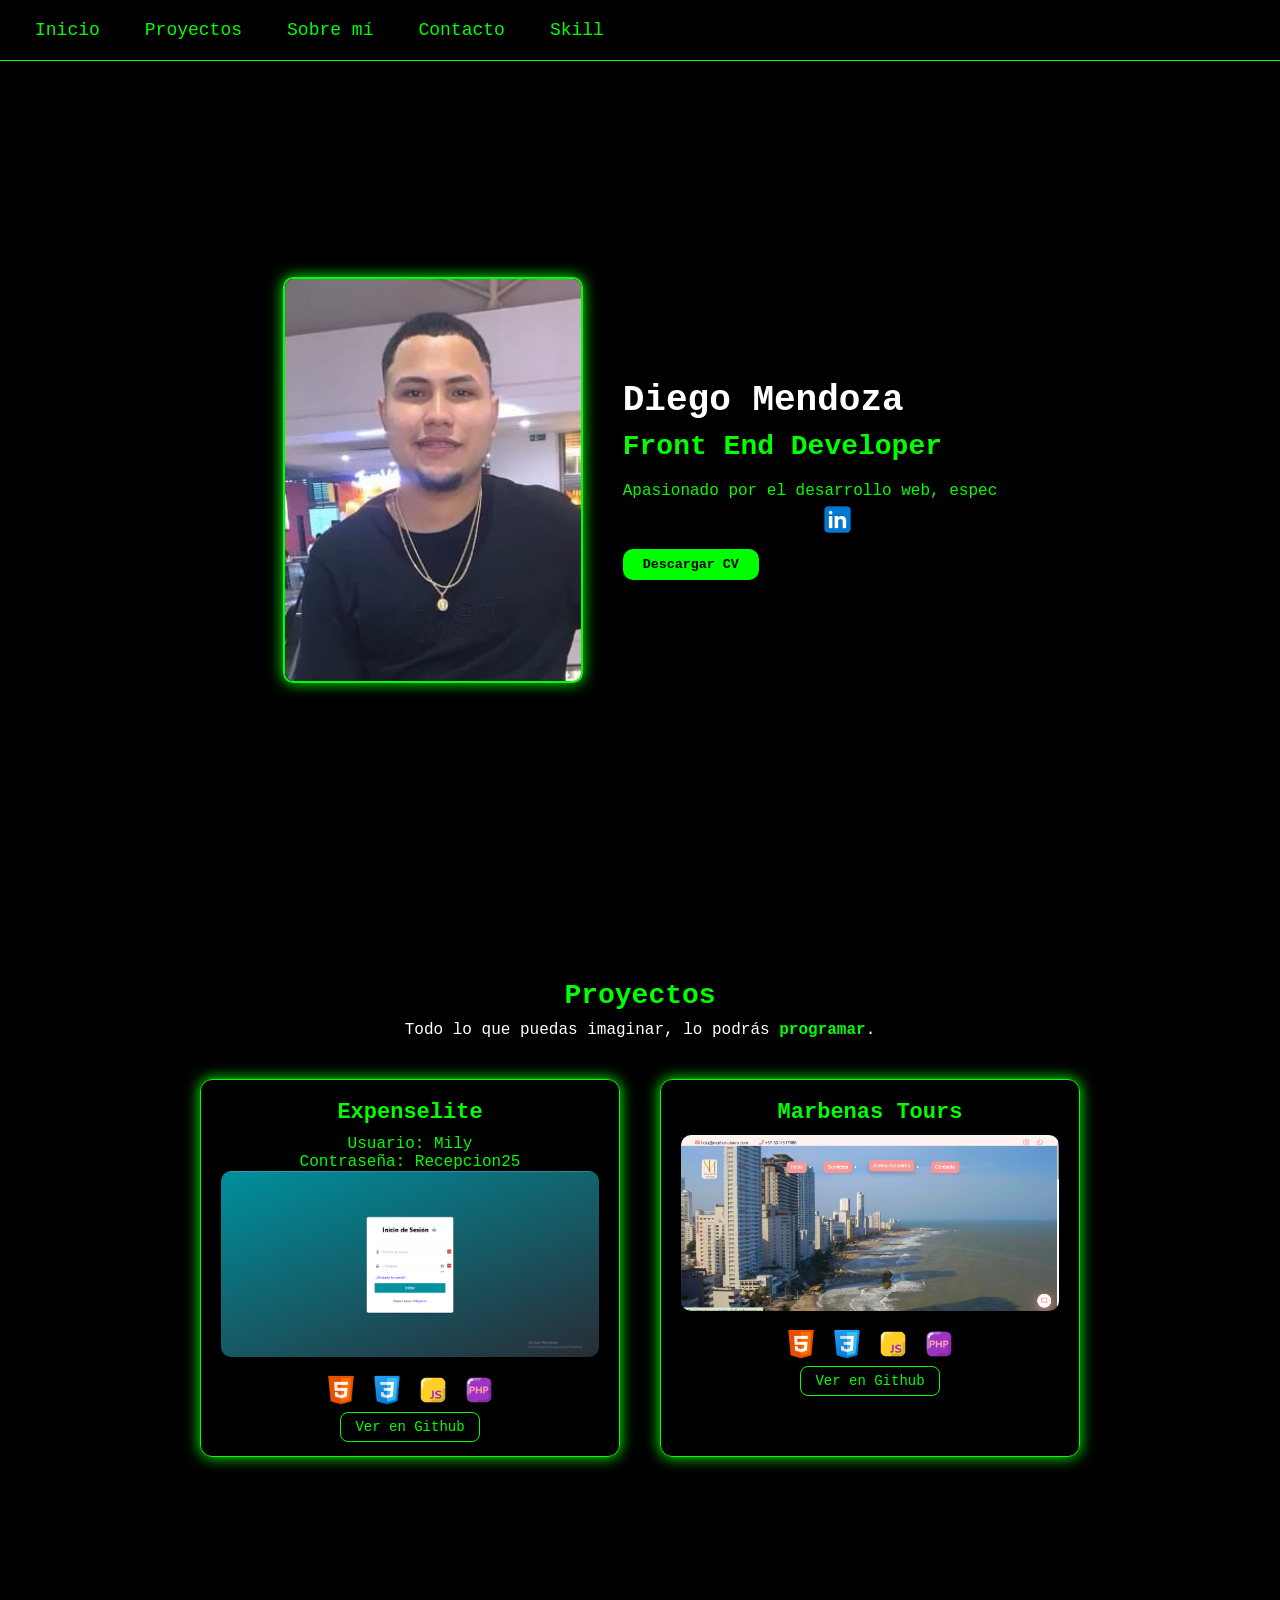
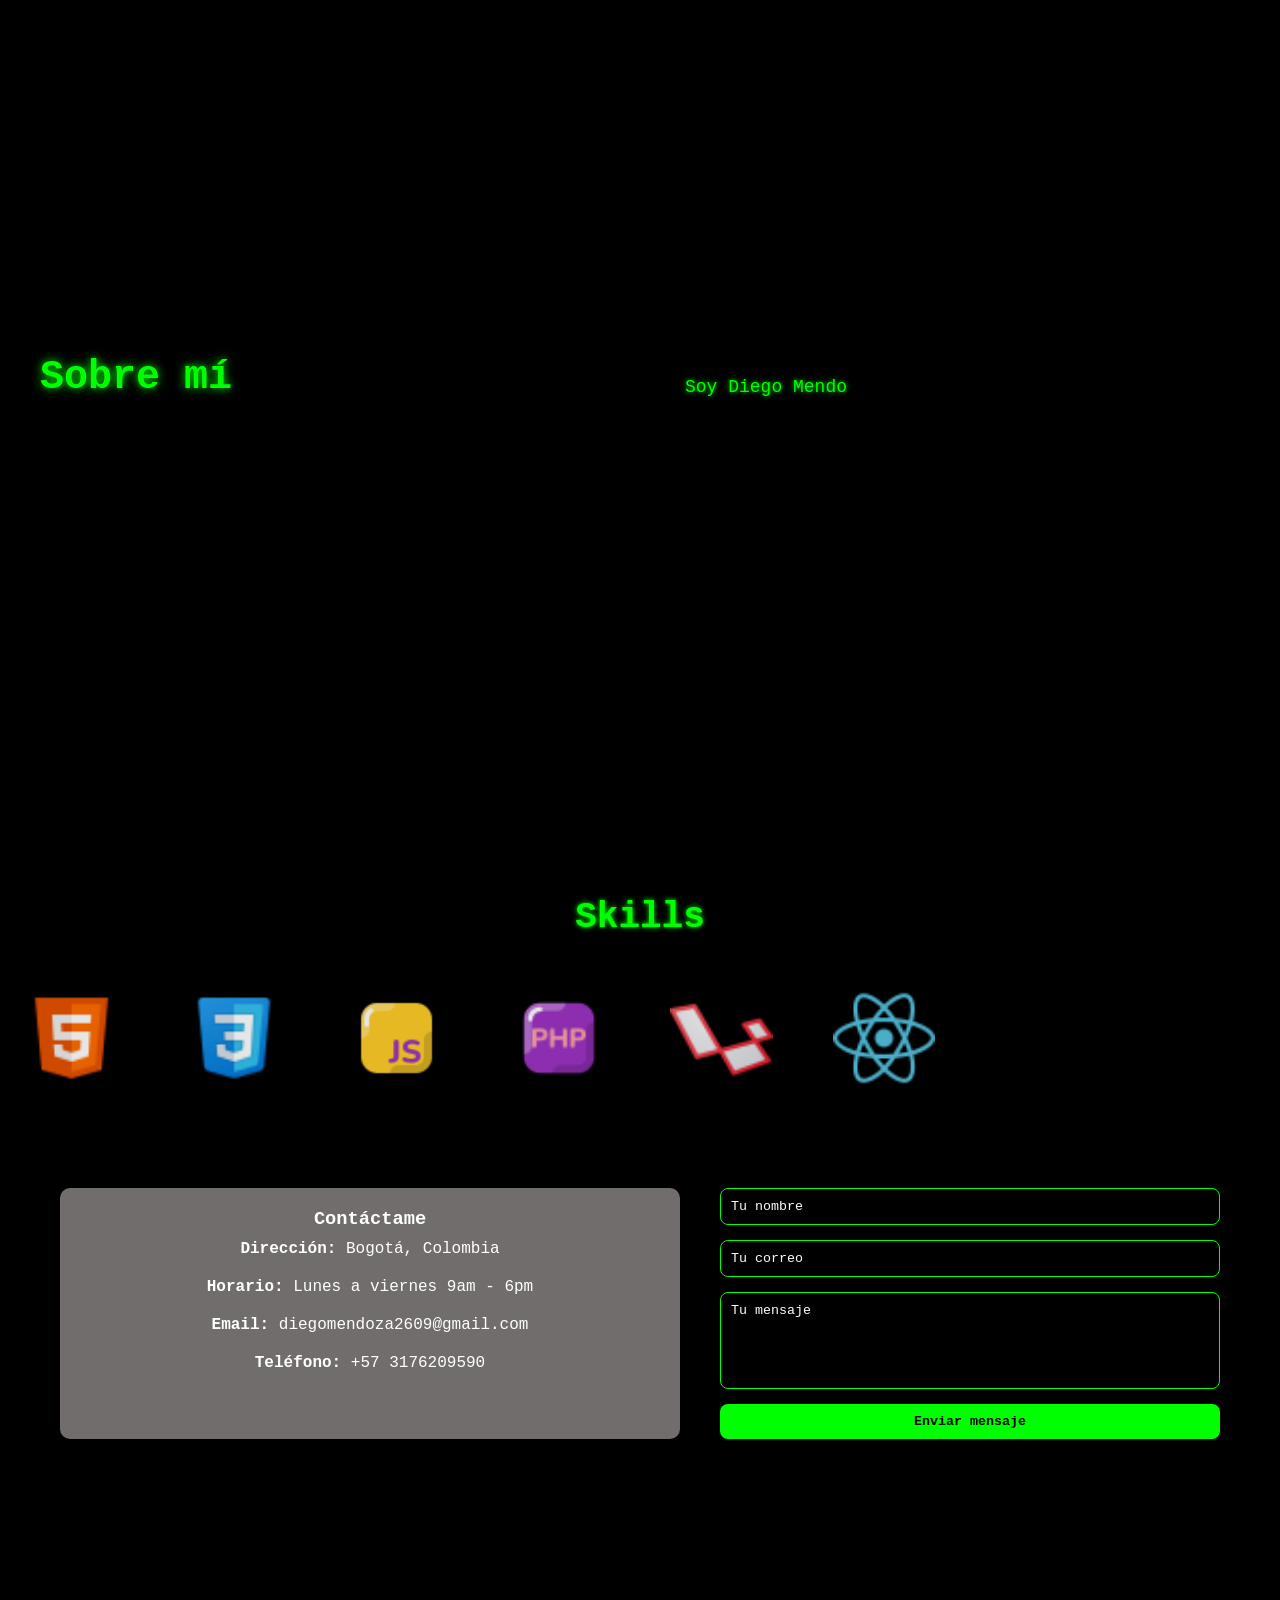
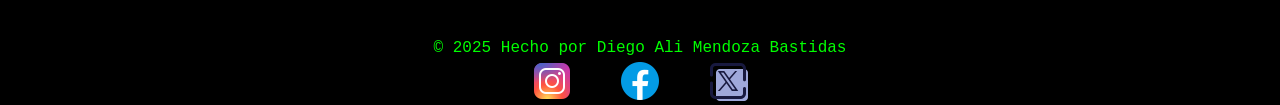
==== commit b41966cc: "agregamos estilos en la vista contacto_exitoso.html" ====
--- a/index.html
+++ b/index.html
@@ -190,6 +190,7 @@
     <script src="js/sobre_mi.js"></script>
     <script src="js/ocultar_menu.js"></script>
     <script src="js/ocultar_foto.js"></script>
+
 </body>
 
 </html>
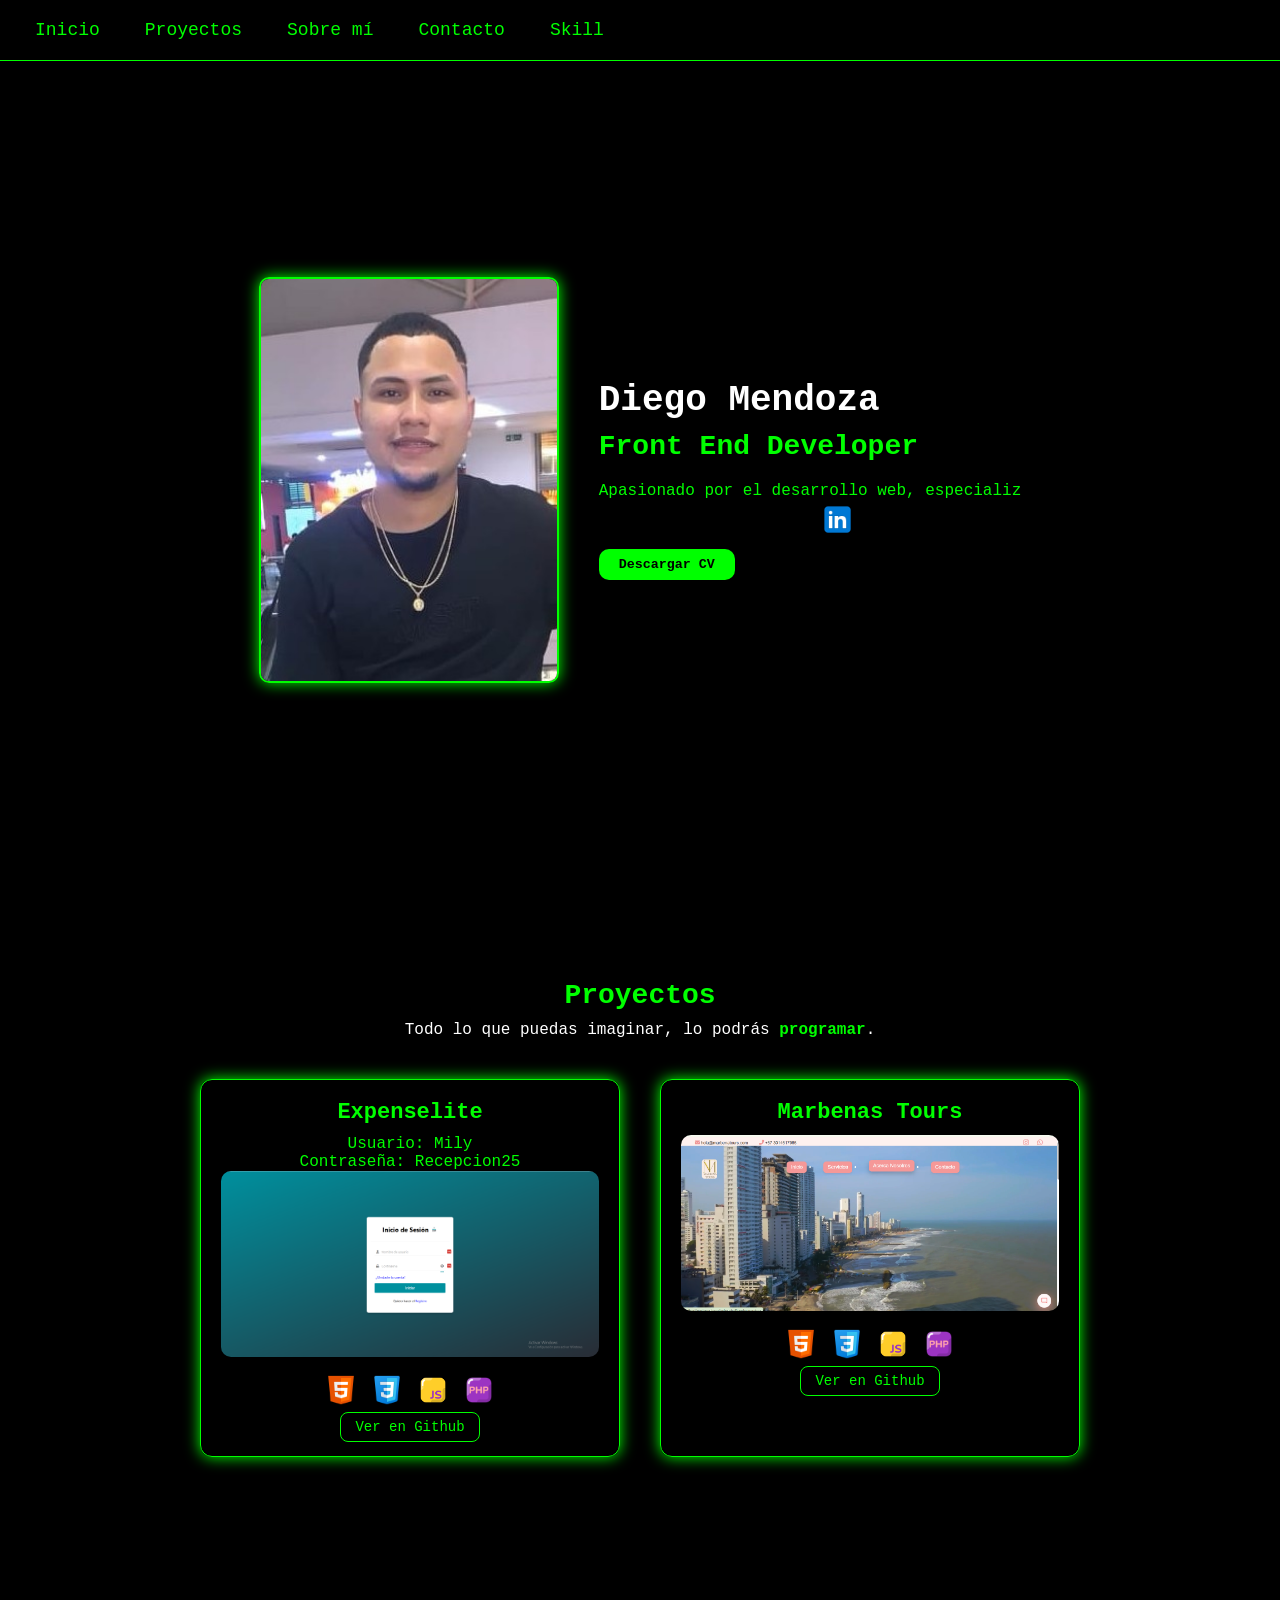
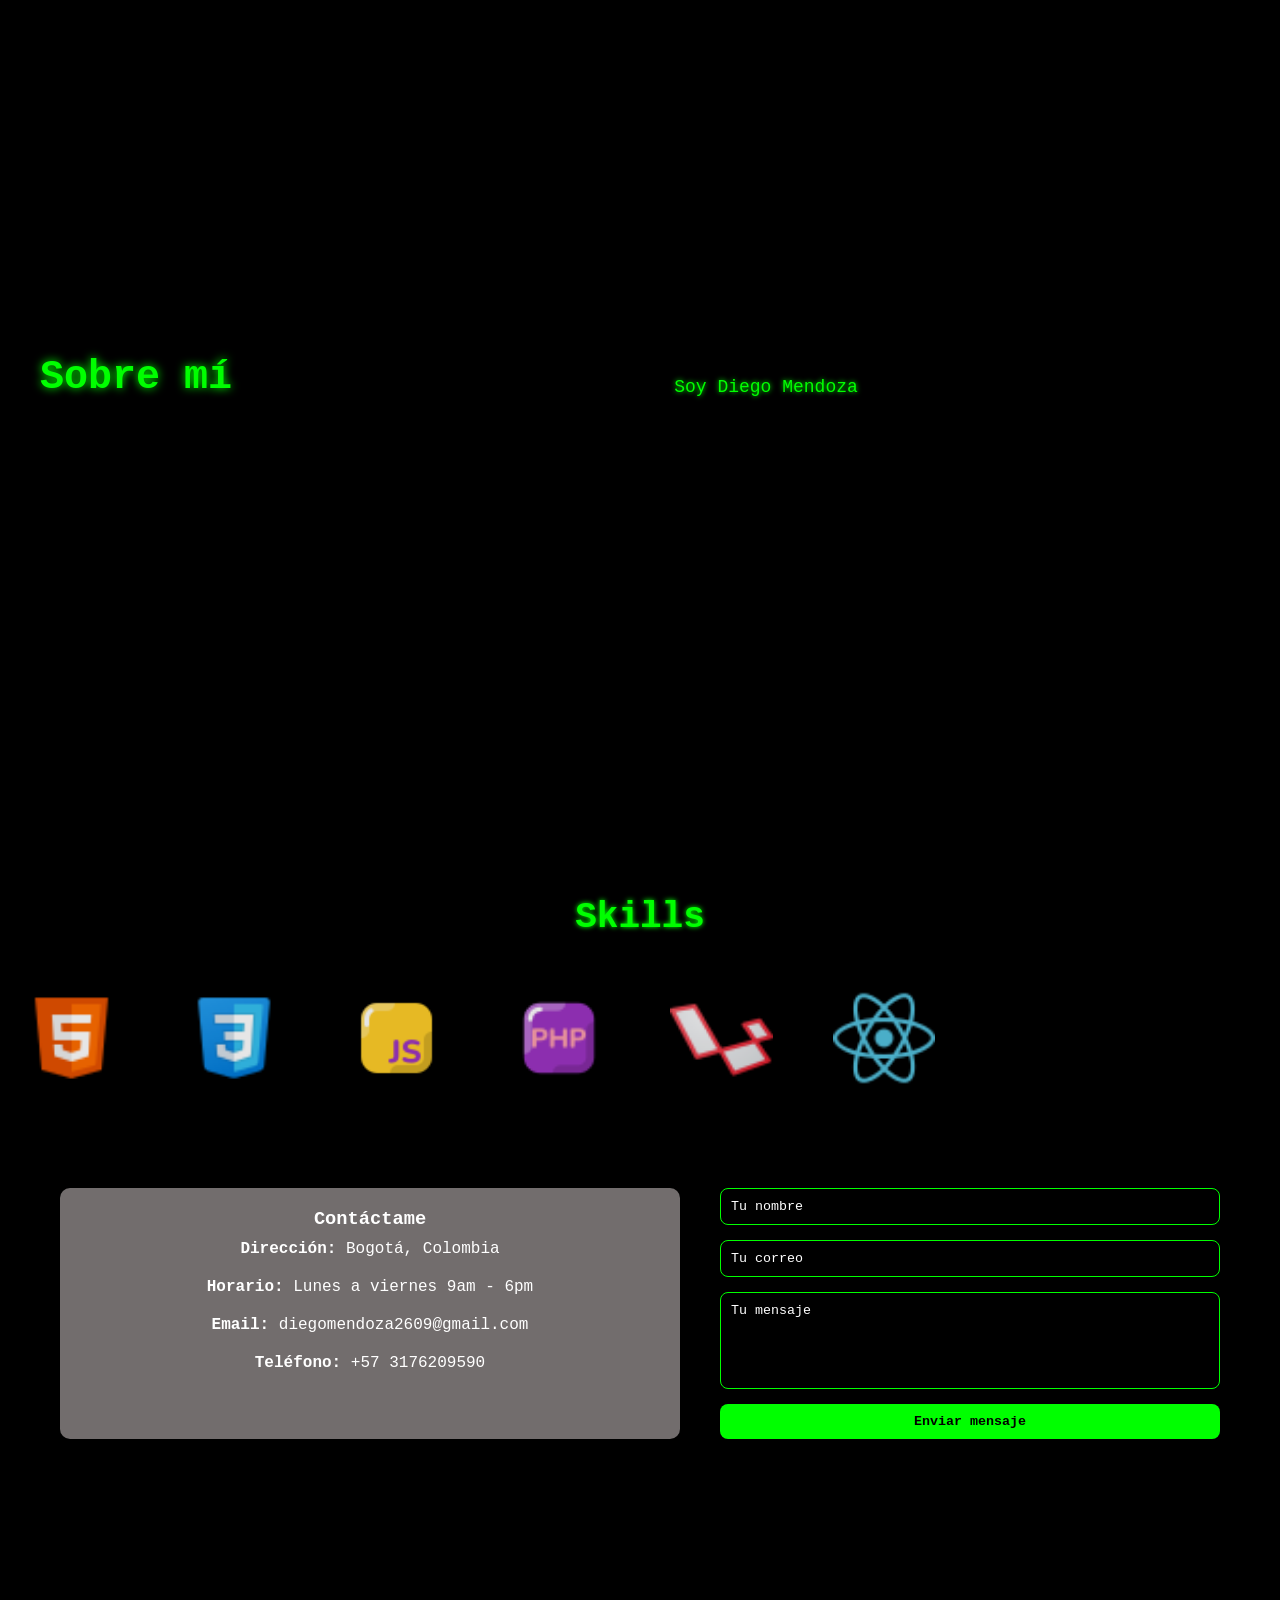
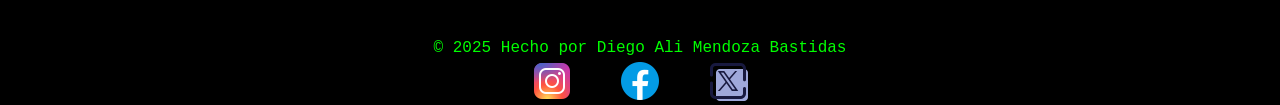
==== commit e349b99c: "eliminacion de archivos sin utilizar" ====
--- a/index.html
+++ b/index.html
@@ -189,7 +189,6 @@
     <script src="js/index.js"></script>
     <script src="js/sobre_mi.js"></script>
     <script src="js/ocultar_menu.js"></script>
-    <script src="js/ocultar_foto.js"></script>
 
 </body>
 
--- a/css/base.css
+++ b/css/base.css
@@ -210,4 +210,4 @@
     font-size: 14px;
     padding: 6px 16px;
   }
-}+}
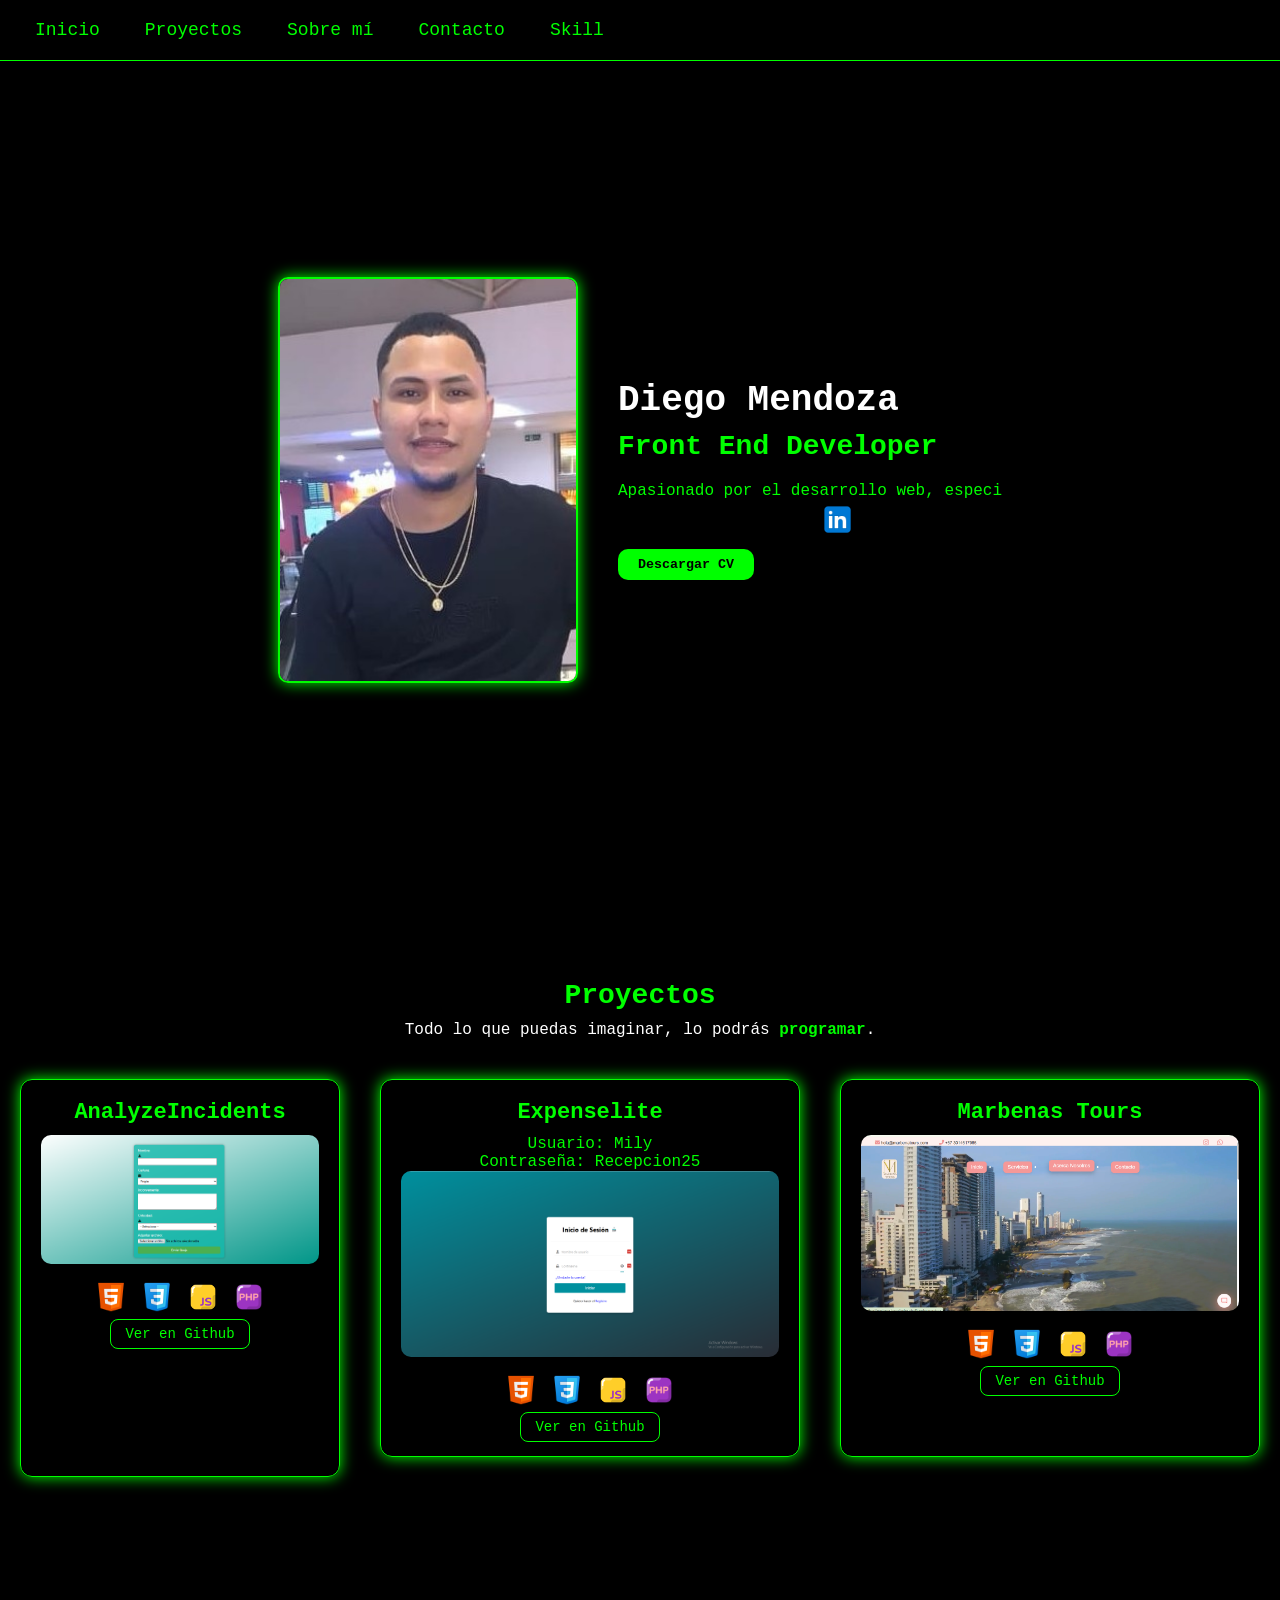
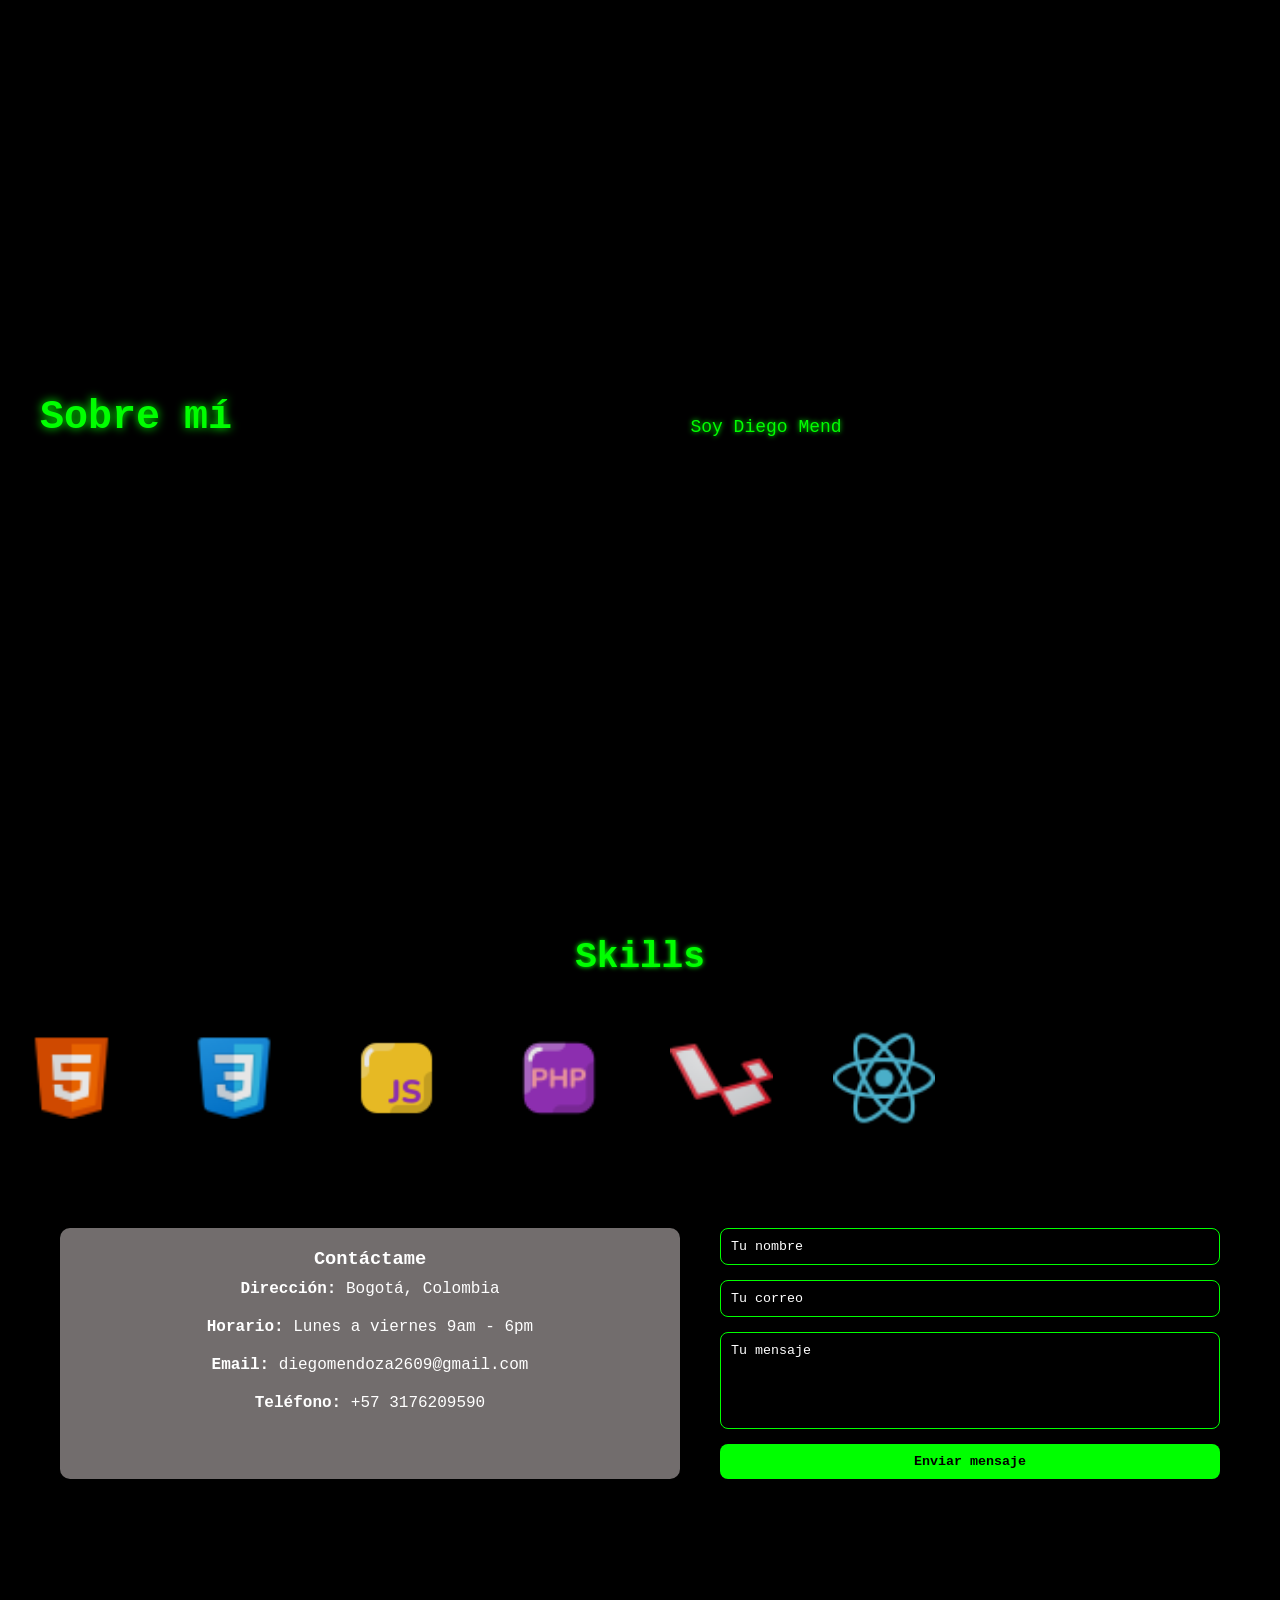
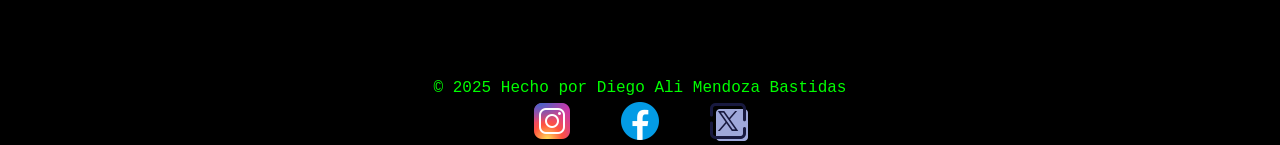
==== commit 7849366e: "Actualizacion del proyecto" ====
--- a/index.html
+++ b/index.html
@@ -76,12 +76,11 @@
         <p class="subtitulo">Todo lo que puedas imaginar, lo podrás <span class="resaltado">programar</span>.</p>
 
         <div class="galeria-proyectos">
-            <!-- Proyecto Expenselite -->
+            <!-- Proyecto AnalyzeIncidents -->
             <div class="card-proyecto js">
-                <h4>Expenselite</h4>
-                <p>Usuario: Mily <br> Contraseña: Recepcion25</p>
-                <a href="https://expenselite.avanceapps.com/" target="_blank">
-                    <img class="img-proyecto" src="img/index.png" alt="Expenselite" />
+                <h4>AnalyzeIncidents</h4>
+                <a href="" target="_blank">
+                    <img class="img-proyecto" src="img/AnalyzeIncidents.png" alt="AnalyzeIncidents" />
                 </a>
                 <div class="tecnologias-usadas">
                     <img src="img/icons_html.png" alt="HTML" />
@@ -89,27 +88,43 @@
                     <img src="img/icons_javascript.png" alt="JS" />
                     <img src="img/icons_php.png" alt="PHP" />
                 </div>
-                <a href="https://github.com/10G0MENDOZA/Expenselite" class="btn-ver-en-vivo" target="_blank">Ver en
+                <a href="https://github.com/10G0MENDOZA/AnalyzeIncidents" class="btn-ver-en-vivo" target="_blank">Ver en
                     Github</a>
             </div>
-
-            <!-- Proyecto Marbenas Tours -->
-            <div class="card-proyecto js">
-                <h4>Marbenas Tours</h4>
-                <a href="https://marbenastours.lovestoblog.com" target="_blank">
-                    <img id="img_marbena" class="img-proyecto" src="img/index_marbenas.png" alt="Marbenas Tours" />
-                </a>
-                <div id="tecnomar" class="tecnologias-usadas">
-                    <img src="img/icons_html.png" alt="HTML" />
-                    <img src="img/icons_css.png" alt="CSS" />
-                    <img src="img/icons_javascript.png" alt="JS" />
-                    <img src="img/icons_php.png" alt="PHP" />
+            <div class="galeria-proyectos">
+                <!-- Proyecto Expenselite -->
+                <div class="card-proyecto js">
+                    <h4>Expenselite</h4>
+                    <p>Usuario: Mily <br> Contraseña: Recepcion25</p>
+                    <a href="https://expenselite.avanceapps.com/" target="_blank">
+                        <img class="img-proyecto" src="img/index.png" alt="Expenselite" />
+                    </a>
+                    <div class="tecnologias-usadas">
+                        <img src="img/icons_html.png" alt="HTML" />
+                        <img src="img/icons_css.png" alt="CSS" />
+                        <img src="img/icons_javascript.png" alt="JS" />
+                        <img src="img/icons_php.png" alt="PHP" />
+                    </div>
+                    <a href="https://github.com/10G0MENDOZA/Expenselite" class="btn-ver-en-vivo" target="_blank">Ver en
+                        Github</a>
                 </div>
-                <a href="https://github.com/10G0MENDOZA/Marbenas-Tours" id="btvivoMarb" class="btn-ver-en-vivo"
-                    target="_blank">Ver en
-                    Github</a>
-            </div>
-        </div>
+                <!-- Proyecto Marbenas Tours -->
+                <div class="card-proyecto js">
+                    <h4>Marbenas Tours</h4>
+                    <a href="https://marbenastours.lovestoblog.com" target="_blank">
+                        <img id="img_marbena" class="img-proyecto" src="img/index_marbenas.png" alt="Marbenas Tours" />
+                    </a>
+                    <div id="tecnomar" class="tecnologias-usadas">
+                        <img src="img/icons_html.png" alt="HTML" />
+                        <img src="img/icons_css.png" alt="CSS" />
+                        <img src="img/icons_javascript.png" alt="JS" />
+                        <img src="img/icons_php.png" alt="PHP" />
+                    </div>
+                    <a href="https://github.com/10G0MENDOZA/Marbenas-Tours" id="btvivoMarb" class="btn-ver-en-vivo"
+                        target="_blank">Ver en
+                        Github</a>
+                </div>
+            </div>
     </section>
 
 
--- a/css/proyectos.css
+++ b/css/proyectos.css
@@ -25,12 +25,13 @@
     font-weight: bold;
 }
 
-/* CONTENEDOR DE PROYECTOS: horizontal en pantallas grandes */
+/* CONTENEDOR DE TODOS LOS PROYECTOS */
 .galeria-proyectos {
     display: flex;
-    flex-wrap: wrap;
-    justify-content: center;
-    gap: 40px;
+    flex-wrap: wrap;             /* ✅ Permite que las tarjetas bajen si no caben horizontalmente */
+    justify-content: center;     /* ✅ Centra las tarjetas en la fila */
+    gap: 40px;                   /* ✅ Espacio entre tarjetas */
+    padding-bottom: 20px;        /* ✅ Espacio extra abajo */
 }
 
 /* TARJETA INDIVIDUAL DEL PROYECTO */
@@ -39,12 +40,16 @@
     border: 1px solid #00ff00;
     border-radius: 12px;
     padding: 20px;
-    width: 100%;
-    max-width: 420px;
+
+    /* ✅ Ajuste para diseño responsive horizontal */
+    flex: 1 1 300px;             /* Intenta que cada tarjeta tenga 300px como base, pero puede crecer/encogerse */
+    max-width: 420px;           /* Límite máximo de ancho */
+    
     box-shadow: 0 0 15px #00ff00;
     transition: transform 0.3s;
 }
 
+/* Animación al pasar el mouse */
 .card-proyecto:hover {
     transform: translateY(-15px);
 }
@@ -65,7 +70,6 @@
     margin-bottom: 15px;
 }
 
-
 /* Tecnologías usadas (iconos) */
 .tecnologias-usadas {
     display: flex;
@@ -73,9 +77,9 @@
     gap: 10px;
     margin: 10px 0;
     flex-wrap: wrap;
-    
 }
 
+/* Iconos de tecnologías */
 .tecnologias-usadas img {
     width: 36px;
     height: 36px;
@@ -103,33 +107,38 @@
     color: white;
 }
 
+/* =============================== */
+/* DISEÑO RESPONSIVO PARA MÓVILES */
+/* =============================== */
+@media (max-width: 768px) {
+    .proyectos {
+        padding: 100px 20px 40px;
+        text-align: center;
+    }
 
-@media (max-width: 768px) {
-  .proyectos {
-    padding: 100px 20px 40px;
-    text-align: center;
-  }
+    .galeria-proyectos {
+        flex-direction: column;   /* ✅ Las tarjetas se apilan verticalmente */
+        align-items: center;      /* ✅ Se centran horizontalmente */
+        padding: 0;
+    }
 
-  .card-proyecto {
-    width: 100%;
-    max-width: 320px;
-    margin-bottom: 40px;
-  }
+    .card-proyecto {
+        max-width: 100%;          /* ✅ Que ocupen todo el ancho disponible en móvil */
+    }
 
-  .subtitulo {
-    max-width: 100%;
-    text-align: center;
-  }
+    .subtitulo {
+        max-width: 100%;
+        text-align: center;
+    }
 
-  .img-proyecto {
-    max-height: 200px;
-    margin-bottom: 15px;
-  }
+    .img-proyecto {
+        max-height: 200px;
+        margin-bottom: 15px;
+    }
 
-  .tecnologias-usadas {
-    justify-content: center;
-    gap: 10px;
-    margin-top: 10px;
-  }
+    .tecnologias-usadas {
+        justify-content: center;
+        gap: 10px;
+        margin-top: 10px;
+    }
 }
-
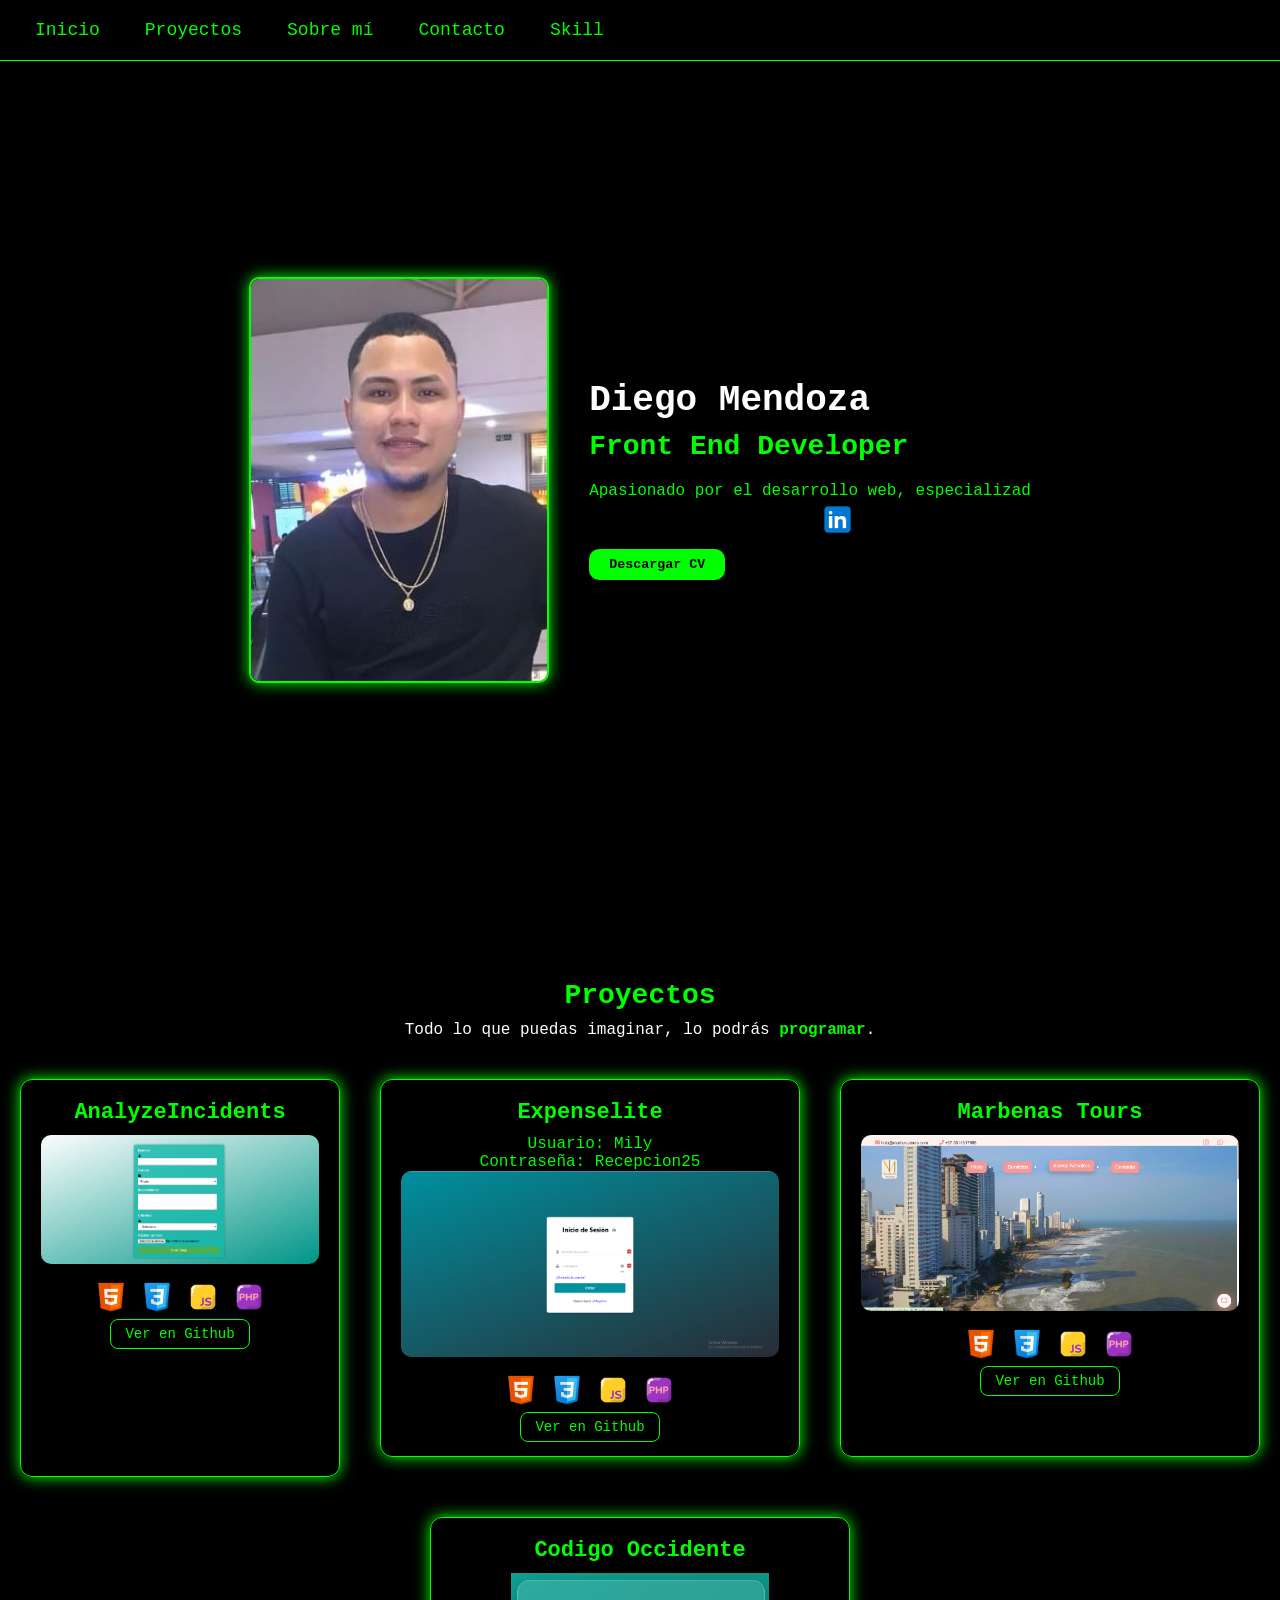
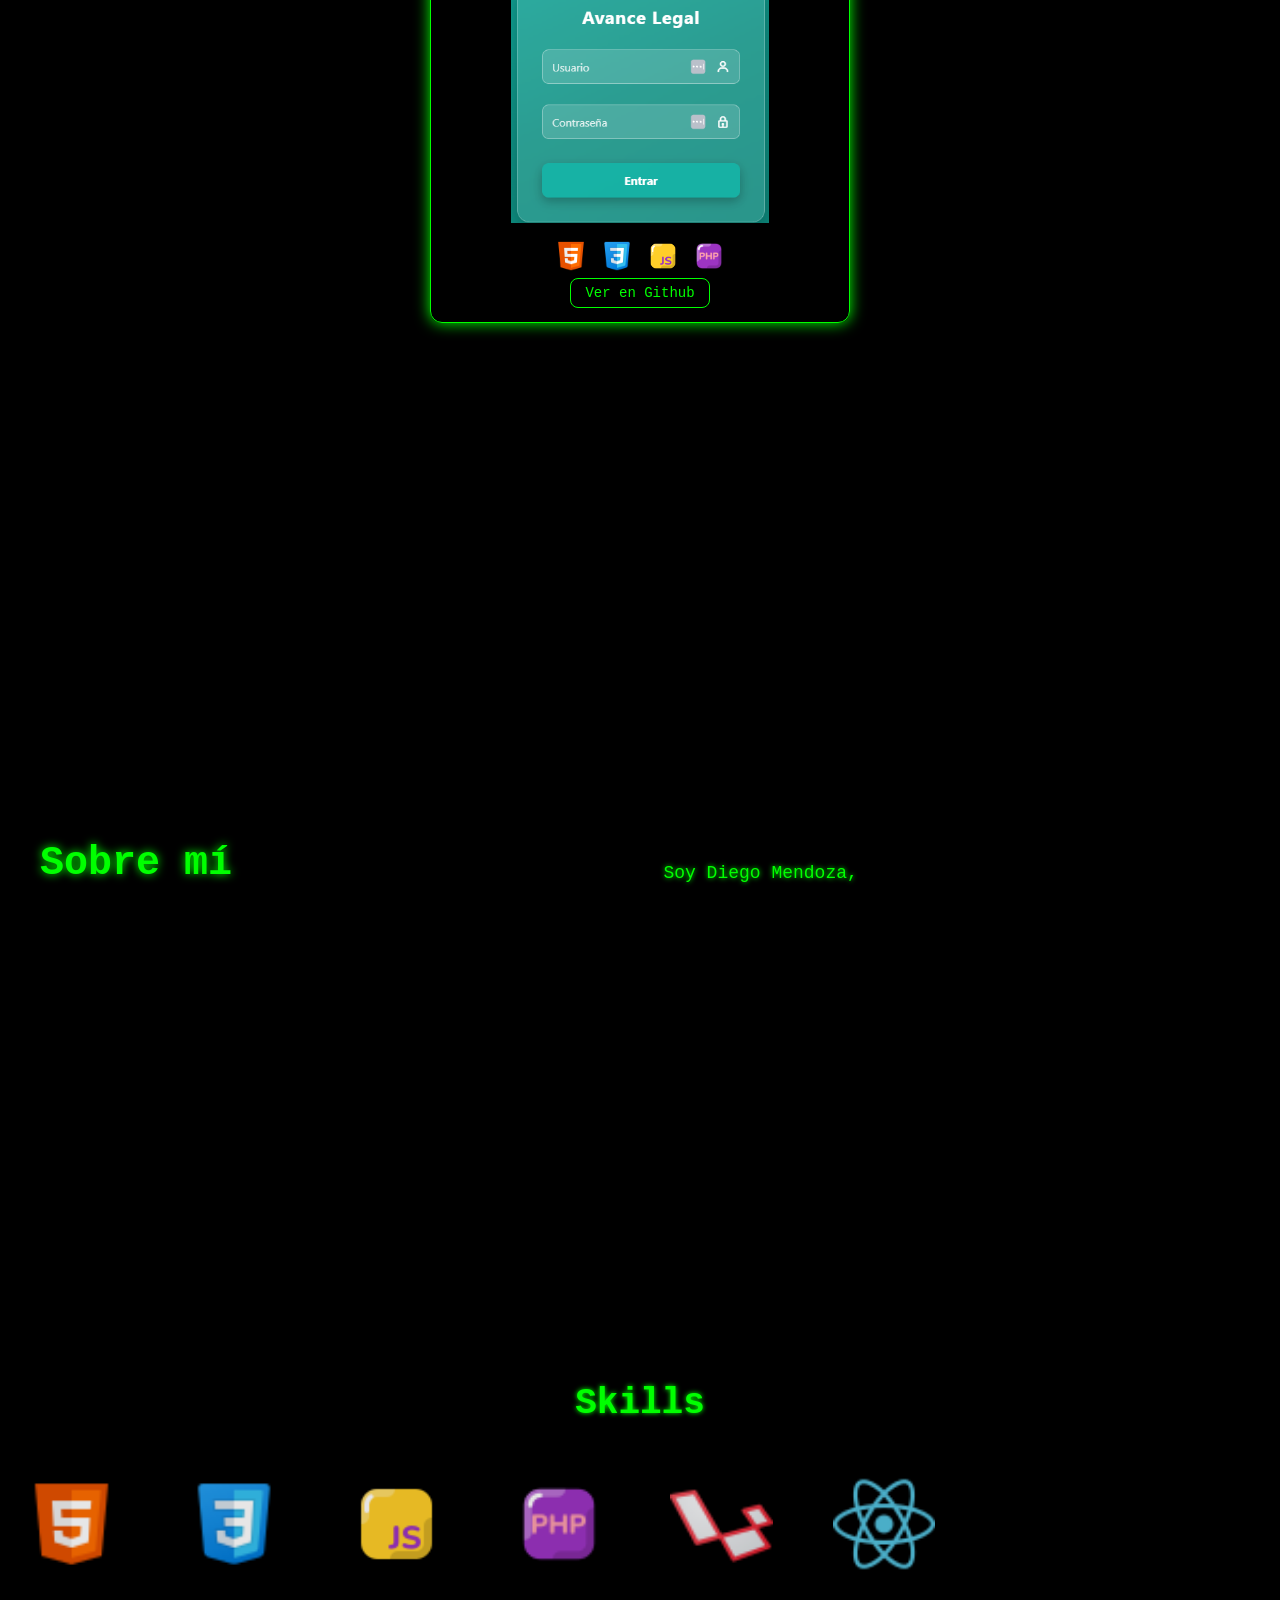
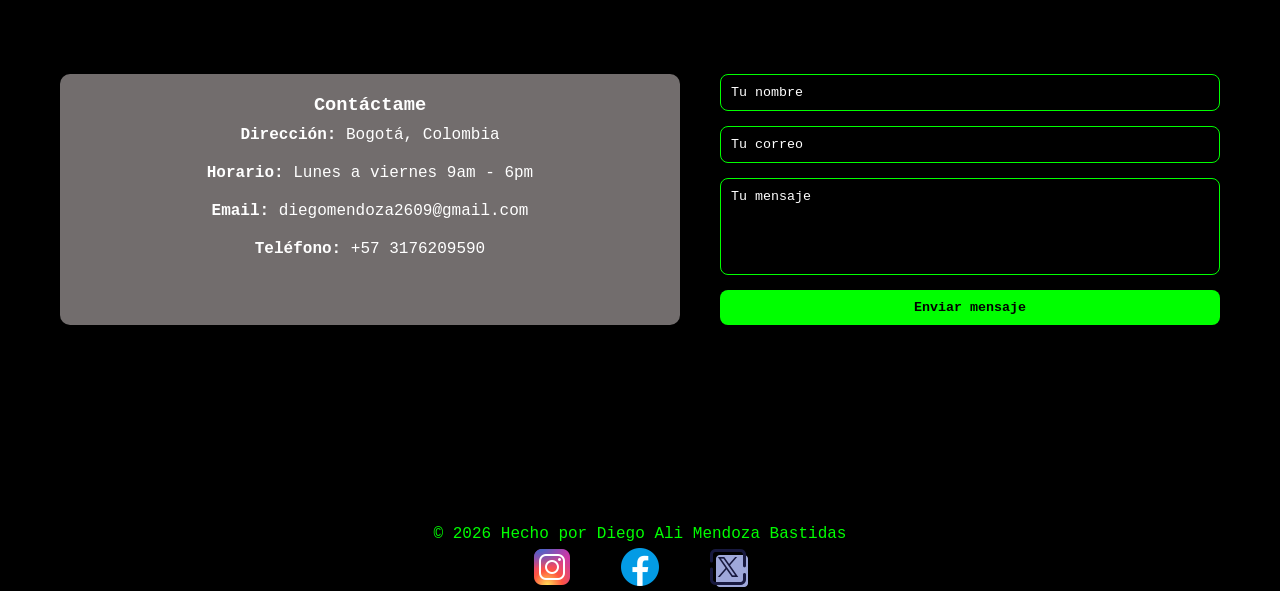
==== commit 927af3c0: "proyectos agg" ====
--- a/index.html
+++ b/index.html
@@ -14,7 +14,6 @@
     <link rel="stylesheet" href="css/contacto.css">
     <link rel="stylesheet" href="css/modal.css">
     <link rel="stylesheet" href="css/footer.css">
-
 </head>
 
 <body>
@@ -49,7 +48,7 @@
             <h1 id="h1_titulo">Diego Mendoza</h1>
             <h2 class="titulo_front">Front End Developer</h2>
             <p class="descripcion">
-                <!---  Apasionado por el desarrollo web, especializado en interfaces modernas y escalables usando tecnologías
+                <!---  Apasionado por el desarrollo web, especializado en interfaces modernas y escalables usando tecnologías 
                 como HTML, CSS, JavaScript, PHP, Laravel y React. Comprometido con crear experiencias digitales que
                 impacten.-->
             </p>
@@ -58,8 +57,7 @@
                 <a href="https://github.com/10G0MENDOZA" target="_blank">
                     <img src="img/icon_git.png" alt="GitHub" />
                 </a>
-                <a id="linktwo" href="https://www.linkedin.com/in/diego-ali-mendoza-bastidas-1650202a4/"
-                    target="_blank">
+                <a id="linktwo" href="https://www.linkedin.com/in/diego-ali-mendoza-bastidas-1650202a4/" target="_blank">
                     <img src="img/icon_linkedin.png" alt="LinkedIn" />
                 </a>
             </div>
@@ -79,7 +77,7 @@
             <!-- Proyecto AnalyzeIncidents -->
             <div class="card-proyecto js">
                 <h4>AnalyzeIncidents</h4>
-                <a href="" target="_blank">
+                <a href="https://avanceapps.com" target="_blank">
                     <img class="img-proyecto" src="img/AnalyzeIncidents.png" alt="AnalyzeIncidents" />
                 </a>
                 <div class="tecnologias-usadas">
@@ -120,11 +118,25 @@
                         <img src="img/icons_javascript.png" alt="JS" />
                         <img src="img/icons_php.png" alt="PHP" />
                     </div>
-                    <a href="https://github.com/10G0MENDOZA/Marbenas-Tours" id="btvivoMarb" class="btn-ver-en-vivo"
-                        target="_blank">Ver en
+                    <a href="https://github.com/10G0MENDOZA/Marbenas-Tours" id="btvivoMarb" class="btn-ver-en-vivo" target="_blank">Ver en
                         Github</a>
                 </div>
             </div>
+            <div class="card-proyecto js">
+                <h4>Codigo Occidente</h4>
+                <a href="https://occidente.avanceapps.com/" target="_blank">
+                    <img id="img_marbena" class="img-proyecto" src="img/occidente.png" alt="Marbenas Tours" />
+                </a>
+                <div id="tecnomar" class="tecnologias-usadas">
+                    <img src="img/icons_html.png" alt="HTML" />
+                    <img src="img/icons_css.png" alt="CSS" />
+                    <img src="img/icons_javascript.png" alt="JS" />
+                    <img src="img/icons_php.png" alt="PHP" />
+                </div>
+                <a href="s" id="btvivoMarb" class="btn-ver-en-vivo" target="_blank">Ver en
+                        Github</a>
+            </div>
+        </div>
     </section>
 
 
@@ -178,7 +190,7 @@
     <!--FOOTER-->
     <footer>
         <div class="footer">
-            <p id="text-principal-footer">&copy; 2025 Hecho por Diego Ali Mendoza Bastidas</p>
+            <p id="text-principal-footer">&copy; 2026 Hecho por Diego Ali Mendoza Bastidas</p>
             <nav>
 
                 <!--- <li><a href="index.html">Inicio</a></li>
